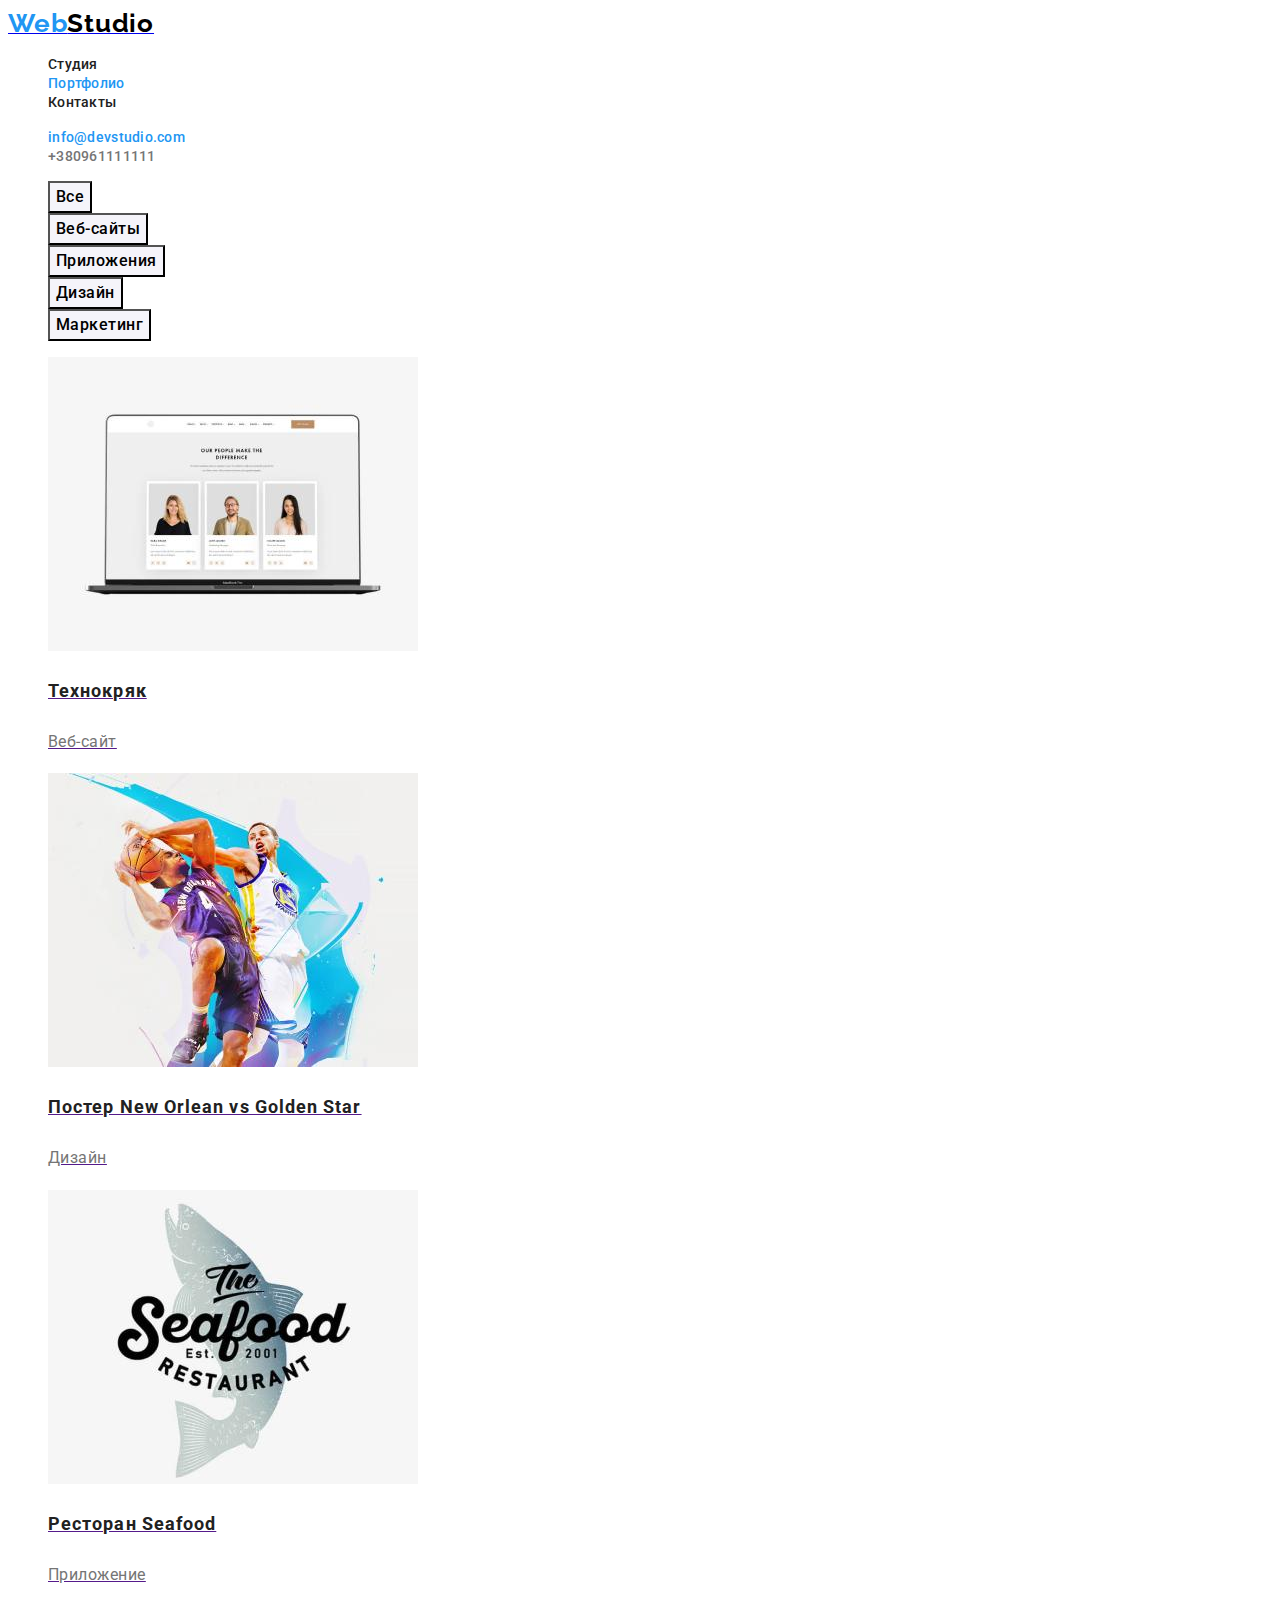
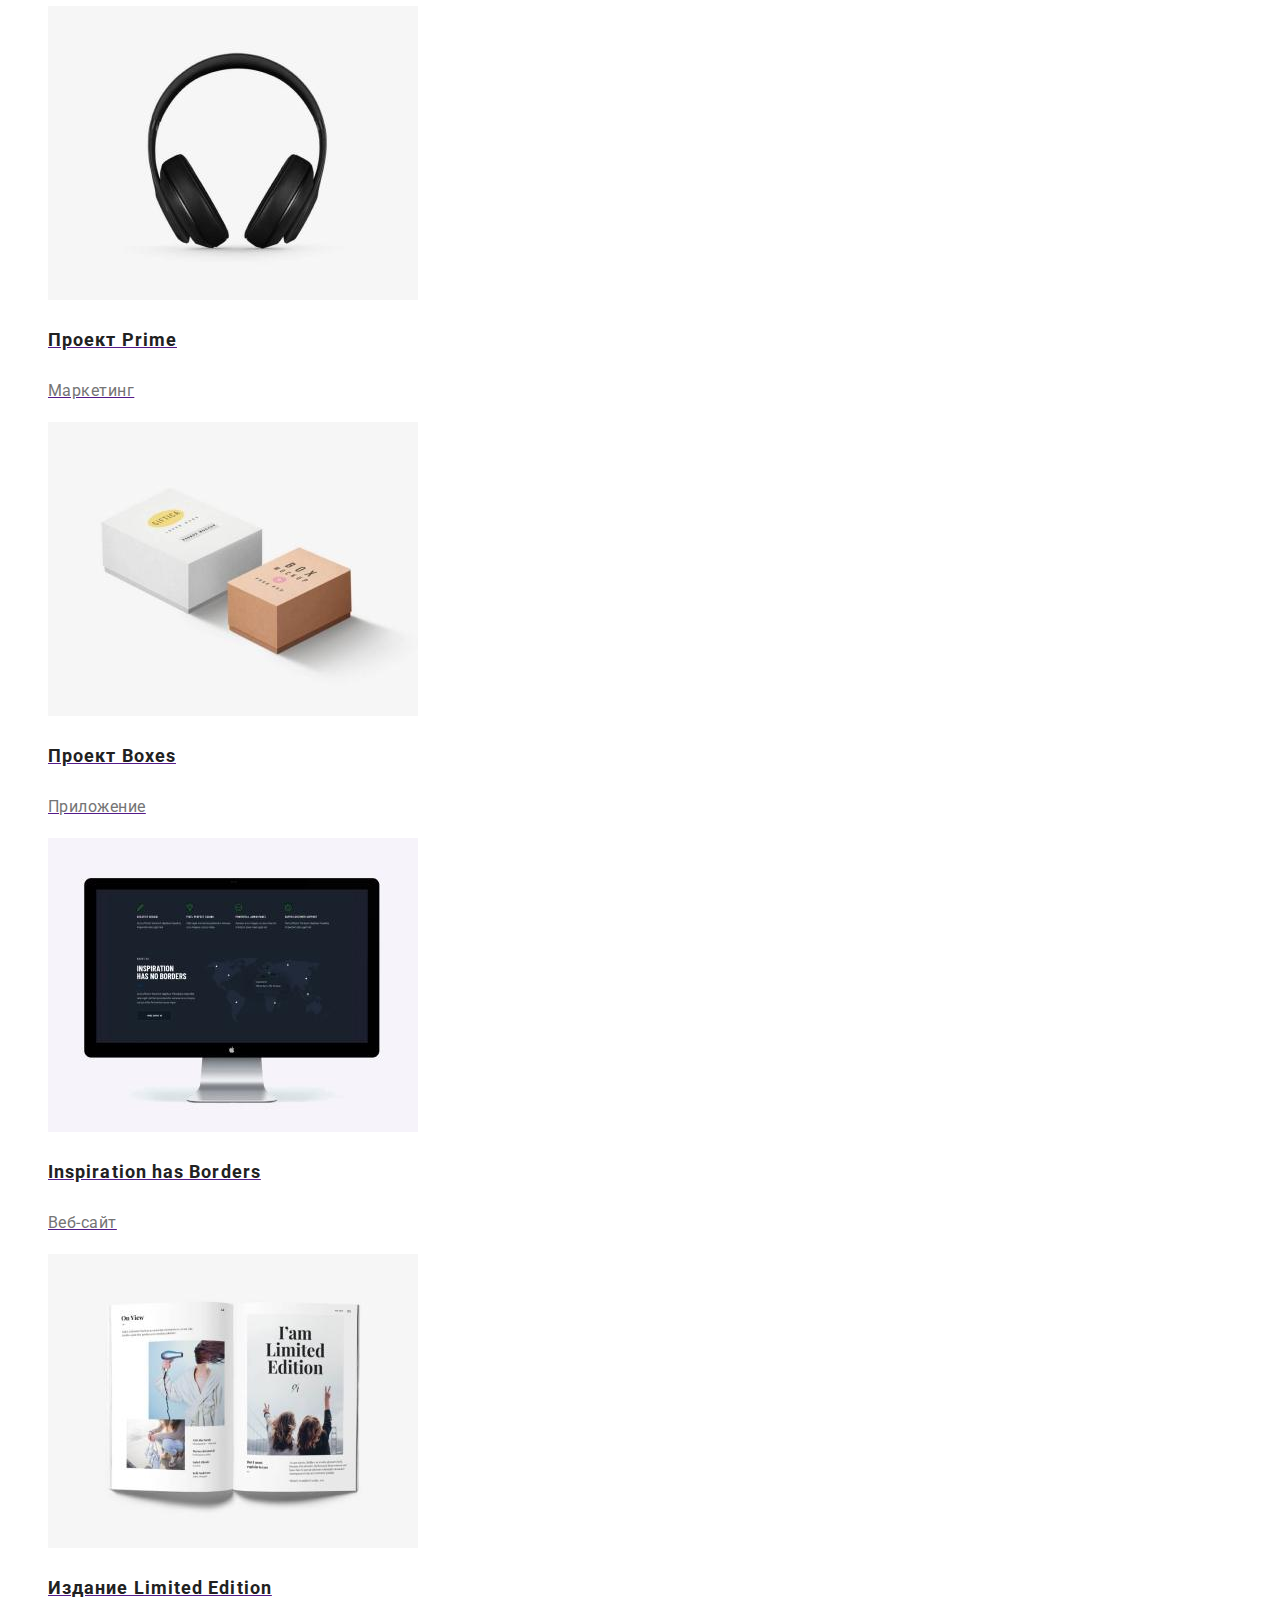
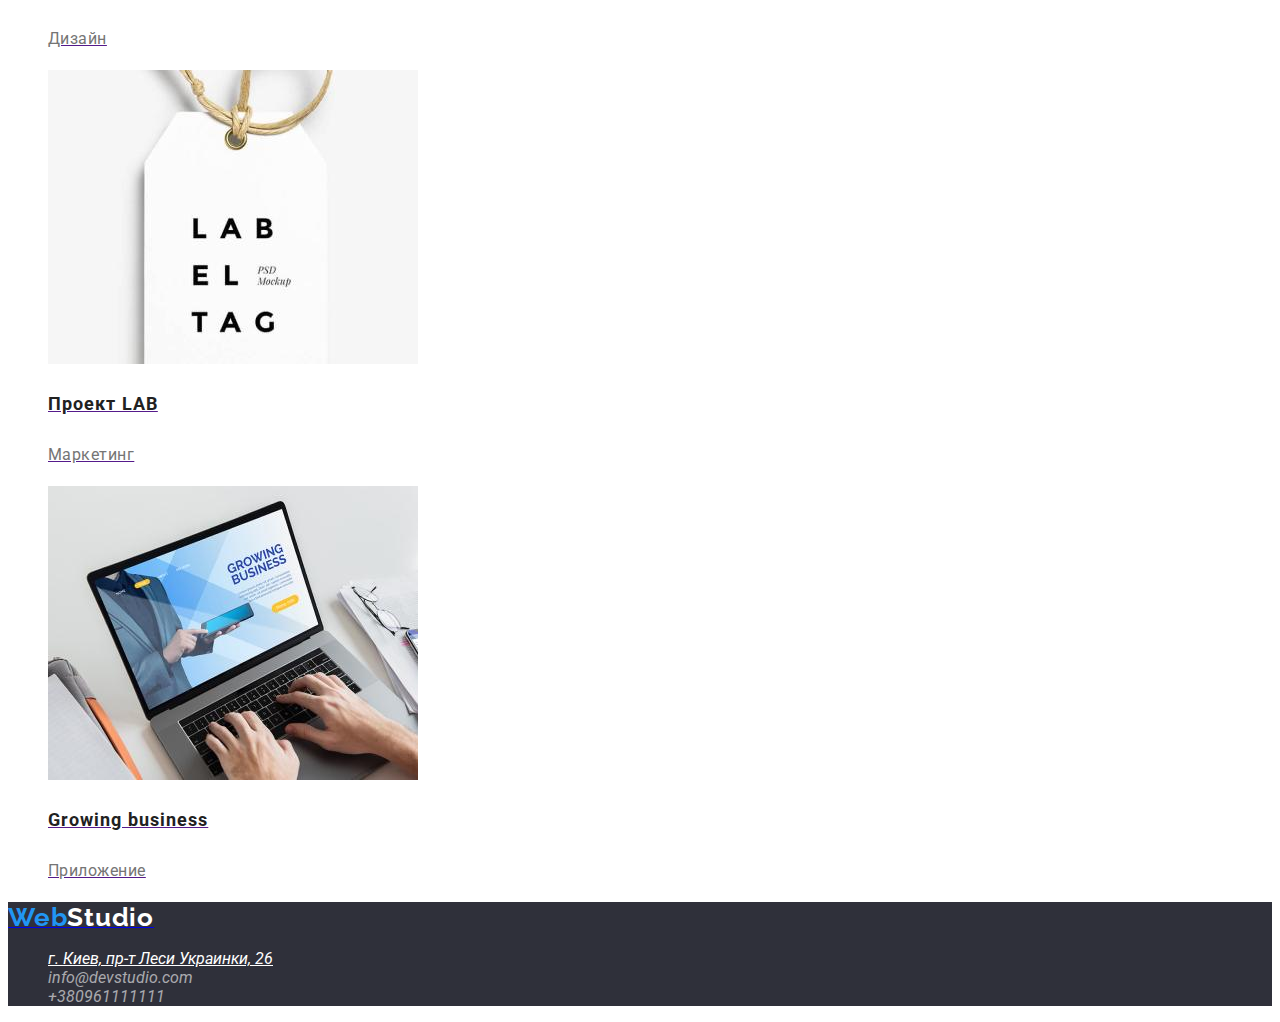
==== portfolio.html @ 18f8bd32 "портфолио" ====
<!DOCTYPE html>
<html lang="ru">
  <head>
    <meta charset="UTF-8" />
    <meta http-equiv="X-UA-Compatible" content="IE=edge" />
    <meta name="viewport" content="width=device-width, initial-scale=1.0" />
    <title>домашнего задания #2.</title>
    <link
      href="https://fonts.googleapis.com/css2?family=Raleway:wght@700&family=Roboto:wght@400;500;700;900&display=swap"
      rel="stylesheet"
    />
    <link rel="stylesheet" href="./css/styles.css" />
  </head>
  <body>
    <!--верхняя линия-->
    <header>
      <a href="./index.html"
        ><span class="logo-web-header">Web</span><span class="logo-studio-header">Studio</span></a
      >
      <nav>
        <ul class="menu-nav list">
          <li><a href="./index.html" class="link">Студия</a></li>
          <li>
            <a href="./portfolio.html" class="link current">Портфолио</a>
          </li>
          <li><a href="" class="link">Контакты</a></li>
        </ul>
      </nav>
      <ul class="address-nav-header list">
        <li><a href="mailto:info@devstudio.com" class="link mail">info@devstudio.com</a></li>
        <li><a href="tel:+380961111111" class="link">+380961111111</a></li>
      </ul>
    </header>
    <main>
      <!--фильтр-->
      <h2 hidden>набор фильтров</h2>

      <ul class="list">
        <li><button type="button" class="button">Все</button></li>
        <li><button type="button" class="button">Веб-сайты</button></li>
        <li><button type="button" class="button">Приложения</button></li>
        <li><button type="button" class="button">Дизайн</button></li>
        <li><button type="button" class="button">Маркетинг</button></li>
      </ul>

      <!--проэкты-->
      <section class="section">
        <ul class="list">
          <li>
            <a href=""
              ><img src="./images/img-web.jpg" alt="Технокряк" width="370" height="294" />
              <h3 class="project">Технокряк</h3>
              <p class="project-line">Веб-сайт</p></a
            >
          </li>
          <li>
            <a href=""
              ><img
                src="./images/img-poster.jpg"
                alt="Постер New Orlean vs Golden Star"
                width="370"
                height="294"
              />
              <h3 class="project">Постер New Orlean vs Golden Star</h3>
              <p class="project-line">Дизайн</p></a
            >
          </li>
          <li>
            <a href=""
              ><img
                src="./images/img-restoran.jpg"
                alt="Ресторан Seafood"
                width="370"
                height="294"
              />
              <h3 class="project">Ресторан Seafood</h3>
              <p class="project-line">Приложение</p></a
            >
          </li>

          <li>
            <a href=""
              ><img src="./images/img-prime.jpg" alt="Проект Prime" width="370" height="294" />
              <h3 class="project">Проект Prime</h3>
              <p class="project-line">Маркетинг</p></a
            >
          </li>
          <li>
            <a href=""
              ><img src="./images/img-boxes.jpg" alt="Проект Boxes" width="370" height="294" />
              <h3 class="project">Проект Boxes</h3>
              <p class="project-line">Приложение</p></a
            >
          </li>
          <li>
            <a href=""
              ><img
                src="./images/img-borders.jpg"
                alt="Inspiration has Borders"
                width="370"
                height="294"
              />
              <h3 class="project">Inspiration has Borders</h3>
              <p class="project-line">Веб-сайт</p></a
            >
          </li>

          <li>
            <a href=""
              ><img
                src="./images/img-limited.jpg"
                alt="Издание Limited Edition"
                width="370"
                height="294"
              />
              <h3 class="project">Издание Limited Edition</h3>
              <p class="project-line">Дизайн</p></a
            >
          </li>
          <li>
            <a href=""
              ><img src="./images/img-lab.jpg" alt="Проект LAB" width="370" height="294" />
              <h3 class="project">Проект LAB</h3>
              <p class="project-line">Маркетинг</p></a
            >
          </li>
          <li>
            <a href=""
              ><img
                src="./images/img-growing-business.jpg"
                alt="Growing business"
                width="370"
                height="294"
              />
              <h3 class="project">Growing business</h3>
              <p class="project-line">Приложение</p></a
            >
          </li>
        </ul>
      </section>
    </main>
    <!--подвал-->
    <footer class="footer">
      <a href="./index.html"
        ><span class="logo-web-footer">Web</span><span class="logo-studio-footer">Studio</span></a
      >
      <address>
        <ul class="address-footer list">
          <li>
            <a
              href="https://www.google.com/maps/place/%D0%B1%D1%83%D0%BB.+%D0%9B%D0%B5%D1%81%D0%B8+%D0%A3%D0%BA%D1%80%D0%B0%D0%B8%D0%BD%D0%BA%D0%B8,+26,+%D0%9A%D0%B8%D0%B5%D0%B2,+02000/@50.4265807,30.5361971,17z/data=!3m1!4b1!4m5!3m4!1s0x40d4cf0e033ecbe9:0x57a4dffefec77da0!8m2!3d50.4265807!4d30.5383858"
              class="address"
              >г. Киев, пр-т Леси Украинки, 26</a
            >
          </li>
          <li><a href="mailto:info@devstudio.com" class="link">info@devstudio.com</a></li>
          <li><a href="tel:+380961111111" class="link">+380961111111</a></li>
        </ul>
      </address>
    </footer>
  </body>
</html>
---- css/styles.css ----
:root {
  --primary-text-color: #757575;
  --title-text-color: #212121;
  --accent-color: #2196f3;
  --button-text-color: #000000;
  --primari-bg-color: #ffffff;
}
body {
  background-color: #ffffff;
  color: var(--title-text-color);
  font-family: roboto, sans-serif;
}
.list {
  list-style: none;
  text-decoration: none;
}
.link {
  text-decoration: none;
}
.logo-web-header {
  color: var(--accent-color);
  font-family: Raleway, sans-serif;
  font-weight: 700;
  font-size: 26px;
  line-height: 1.19x;
  letter-spacing: 0.03em;
}
.logo-studio-header {
  color: #000000;
  font-family: Raleway, sans-serif;
  font-weight: 700;
  font-size: 26px;
  line-height: 1.19x;
  letter-spacing: 0.03em;
  text-decoration: none;
}
.logo-web-footer {
  color: var(--accent-color);
  font-family: Raleway, sans-serif;
  font-weight: 700;
  font-size: 26px;
  line-height: 1.19x;
  letter-spacing: 0.03em;
  text-decoration: none;
}
.logo-studio-footer {
  color: #ffffff;
  font-family: Raleway, sans-serif;
  font-weight: 700;
  font-size: 26px;
  line-height: 1.19;
  letter-spacing: 0.03em;
  text-decoration: none;
}
.menu-nav .link {
  color: var(--title-text-color);
  font-weight: 500;
  font-size: 14px;
  line-height: 1.14;
  letter-spacing: 0.02em;
  text-decoration: none;
}
.menu-nav .link:hover,
.menu-nav .link:focus {
  color: var(--accent-color);
}
.menu-nav .link.current {
  color: var(--accent-color);
}
.address-nav-header .link {
  color: var(--primary-text-color);
  font-weight: 500;
  font-size: 14px;
  line-height: 1.14;
  letter-spacing: 0.02em;
  text-decoration: none;
}
.address-nav-header .link:hover,
.address-nav-header .link:focus {
  color: var(--accent-color);
}
.address-nav-header .link.mail {
  color: var(--accent-color);
}

.address-footer .address {
  color: #ffffff;
}
.address-footer .link {
  color: rgba(255, 255, 255, 0.6);
}
.title {
  color: var(--title-text-color);
  font-family: Roboto;
  font-weight: 700;
  font-size: 14px;
  line-height: 1.14;
  letter-spacing: 0.03em;
}
.list .line {
  color: var(--primary-text-color);
  font-family: Roboto;
  font-weight: 400;
  font-size: 14px;
  line-height: 1.71;
  letter-spacing: 0.03em;
}
.heading {
  font-family: Roboto;
  font-weight: 700;
  font-size: 36px;
  line-height: 1.17;
  /* text-align: center; */
  letter-spacing: 0.03em;
}
.section-comand .surname {
  color: var(--title-text-color);
  font-family: Roboto;
  font-weight: 500;
  font-size: 16px;
  line-height: 1.19;
  text-align: center;
  letter-spacing: 0.03em;
}
.section-comand .speciality {
  color: var(--primary-text-color);
  font-family: Roboto;
  font-weight: 400;
  font-size: 16px;
  line-height: 1.19;
  text-align: center;
  letter-spacing: 0.03em;
}
.section-comand {
  background-color: #f5f4fa;
}
.project {
  color: var(--title-text-color);
  font-family: Roboto;
  font-weight: 700;
  font-size: 18px;
  line-height: 2;
  letter-spacing: 0.06em;
}
.project-line {
  color: var(--primary-text-color);
  font-family: Roboto;
  font-weight: 400;
  font-size: 16px;
  line-height: 1.88;
  letter-spacing: 0.03em;
}
/* button */
.hero .button {
  color: var(--primari-bg-color);
  background-color: var(--accent-color);
  font-family: Roboto;
  font-weight: bold;
  font-size: 16px;
  line-height: 1.88;
  display: flex;
  align-items: center;
  text-align: center;
  letter-spacing: 0.06em;
}
.button {
  background-color: #f5f4fa;
  font-family: Roboto;
  font-weight: 500;
  font-size: 16px;
  line-height: 1.63;
  text-align: center;
  letter-spacing: 0.03em;
}
.button:hover,
.button:focus {
  color: var(--primari-bg-color);
  background-color: var(--accent-color);
}
.hero {
  background-color: #2f303a;
}
.hero-title {
  color: var(--primari-bg-color);
  font-family: Roboto;
  font-weight: 900;
  font-size: 44px;
  line-height: 1.36;
  text-align: center;
  letter-spacing: 0.06em;
}
.footer {
  background-color: #2f303a;
}

/* основной цвет background: #212121; */
/* вторичный #757575; */
/* акцент #2196F3 */
/* белый color #FFFFFF */
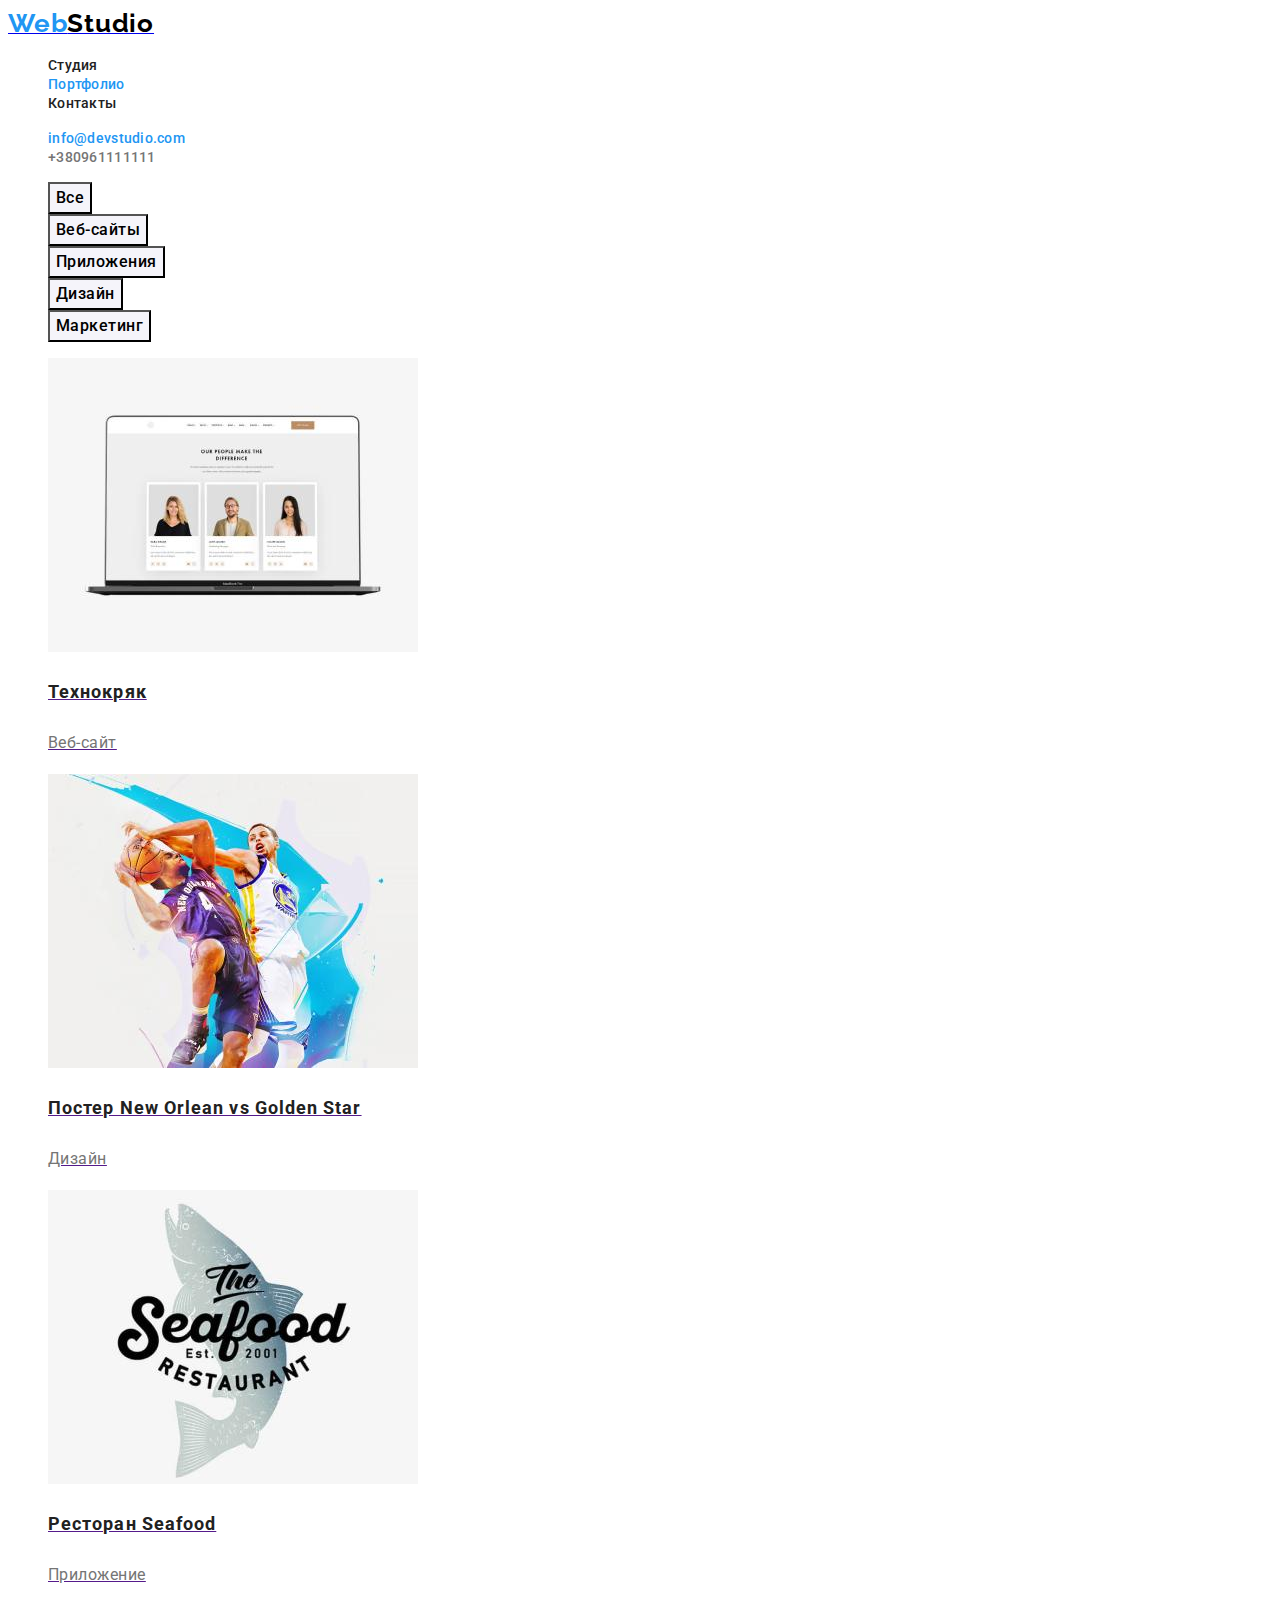
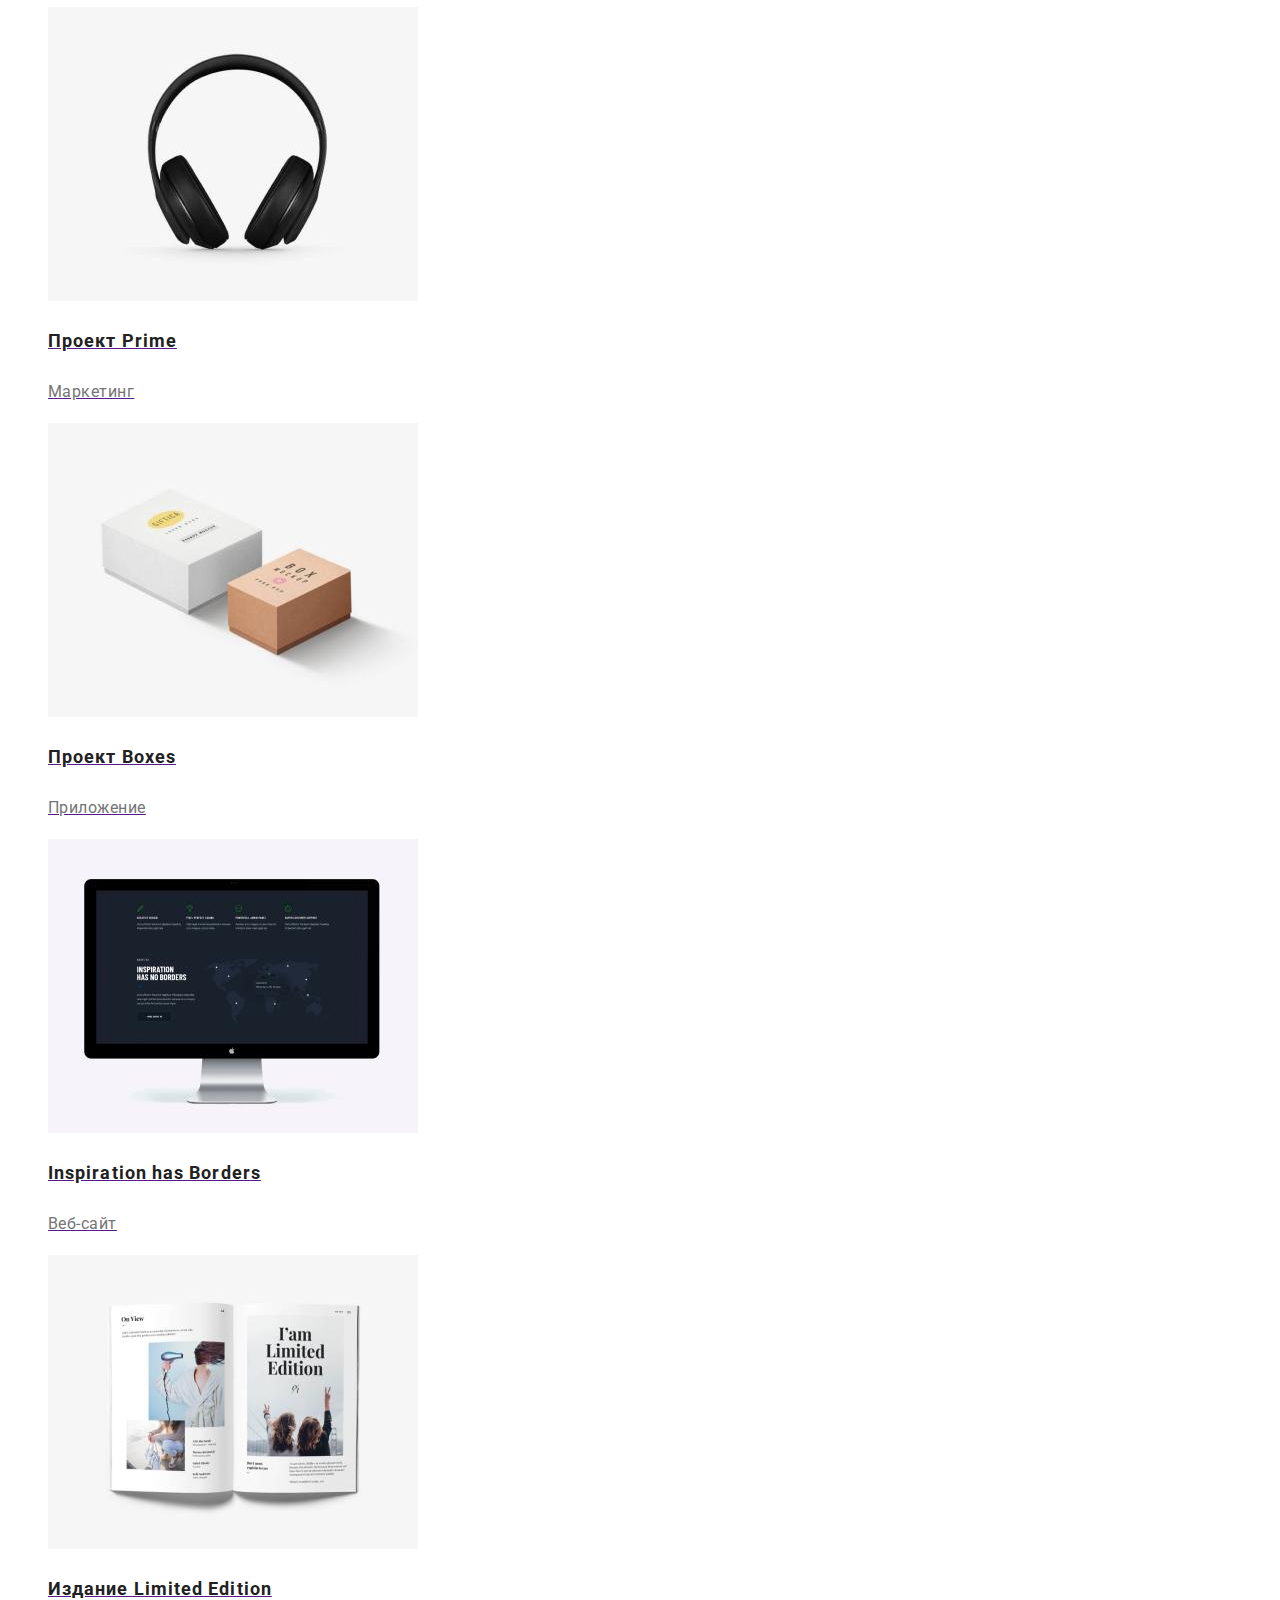
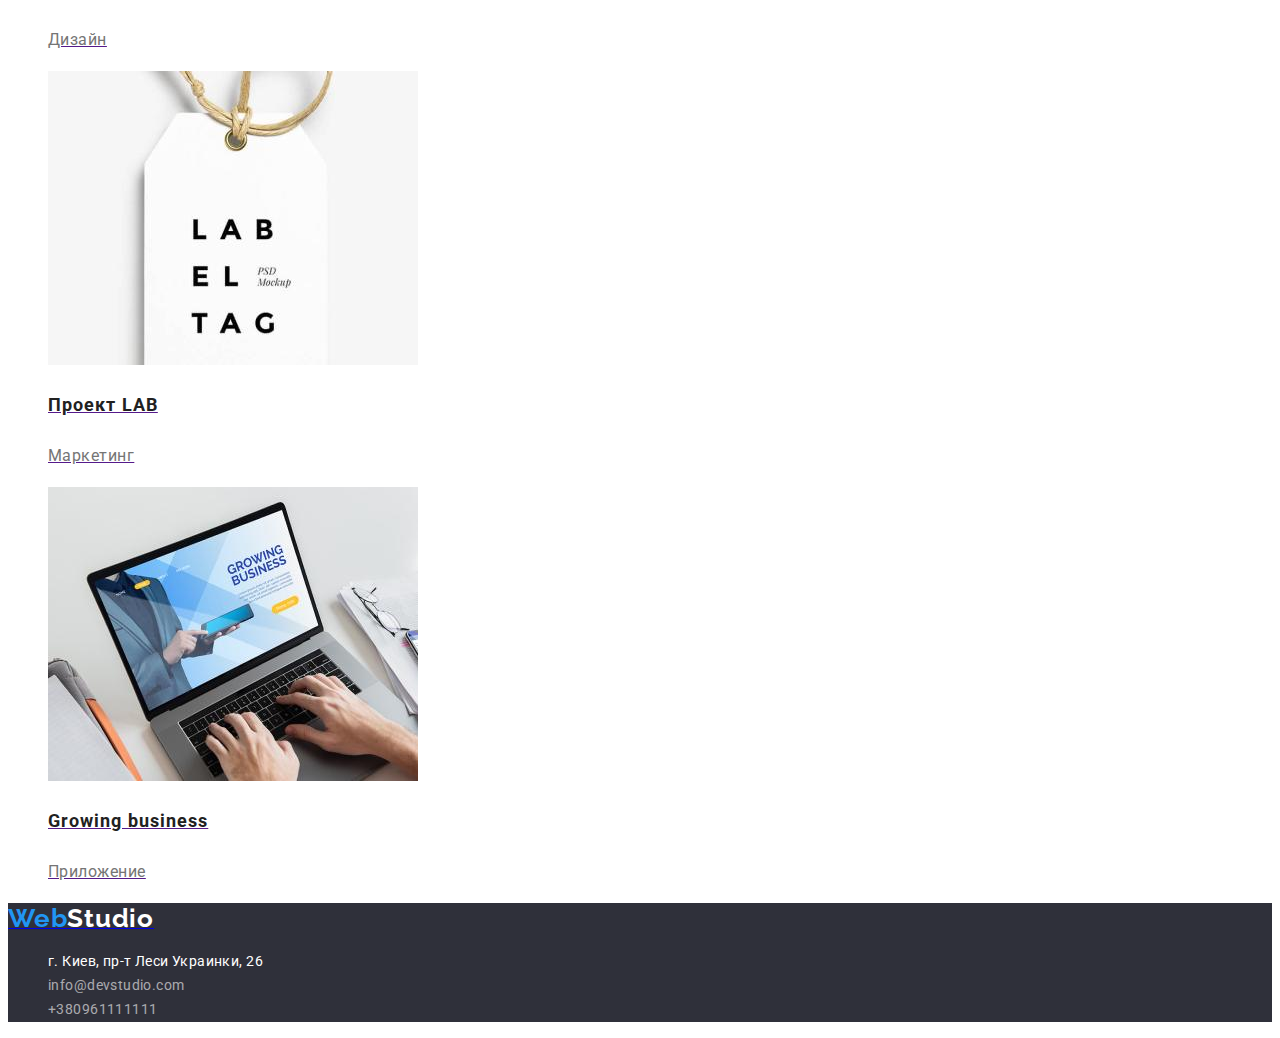
==== commit 14c66194: "закончил" ====
--- a/portfolio.html
+++ b/portfolio.html
@@ -148,8 +148,8 @@
         <ul class="address-footer list">
           <li>
             <a
-              href="https://www.google.com/maps/place/%D0%B1%D1%83%D0%BB.+%D0%9B%D0%B5%D1%81%D0%B8+%D0%A3%D0%BA%D1%80%D0%B0%D0%B8%D0%BD%D0%BA%D0%B8,+26,+%D0%9A%D0%B8%D0%B5%D0%B2,+02000/@50.4265807,30.5361971,17z/data=!3m1!4b1!4m5!3m4!1s0x40d4cf0e033ecbe9:0x57a4dffefec77da0!8m2!3d50.4265807!4d30.5383858"
-              class="address"
+              href="https://www.google.com/maps/place/%D0%B1%D1%83%D0%BB.+%D0%9B%D0%B5%D1%81%D0%B8+%D0%A3%D0%BA%D1%80%D0%B0%D0%B8%D0%BD%D0%BA%D0%B8,+26,+%D0%9A%D0%B8%D0%B5%D0%B2,+02000/@50.4265807,30.5361971,17z/data=!4m13!1m7!3m6!1s0x40d4cf0e033ecbe9:0x57a4dffefec77da0!2z0LHRg9C7LiDQm9C10YHQuCDQo9C60YDQsNC40L3QutC4LCAyNiwg0JrQuNC10LIsIDAyMDAw!3b1!8m2!3d50.4265807!4d30.5383858!3m4!1s0x40d4cf0e033ecbe9:0x57a4dffefec77da0!8m2!3d50.4265807!4d30.5383858"
+              class="address-line"
               >г. Киев, пр-т Леси Украинки, 26</a
             >
           </li>
--- a/css/styles.css
+++ b/css/styles.css
@@ -22,7 +22,7 @@
   font-family: Raleway, sans-serif;
   font-weight: 700;
   font-size: 26px;
-  line-height: 1.19x;
+  line-height: 1.19;
   letter-spacing: 0.03em;
 }
 .logo-studio-header {
@@ -30,7 +30,7 @@
   font-family: Raleway, sans-serif;
   font-weight: 700;
   font-size: 26px;
-  line-height: 1.19x;
+  line-height: 1.19;
   letter-spacing: 0.03em;
   text-decoration: none;
 }
@@ -39,7 +39,7 @@
   font-family: Raleway, sans-serif;
   font-weight: 700;
   font-size: 26px;
-  line-height: 1.19x;
+  line-height: 1.19;
   letter-spacing: 0.03em;
   text-decoration: none;
 }
@@ -83,11 +83,24 @@
   color: var(--accent-color);
 }
 
-.address-footer .address {
+.address-footer .address-line {
   color: #ffffff;
+  font-family: Roboto;
+  font-style: normal;
+  font-weight: 400;
+  font-size: 14px;
+  line-height: 1.71;
+  letter-spacing: 0.03em;
+  text-decoration: none;
 }
 .address-footer .link {
   color: rgba(255, 255, 255, 0.6);
+  font-family: Roboto;
+  font-style: normal;
+  font-weight: normal;
+  font-size: 14px;
+  line-height: 1.71;
+  letter-spacing: 0.03em;
 }
 .title {
   color: var(--title-text-color);
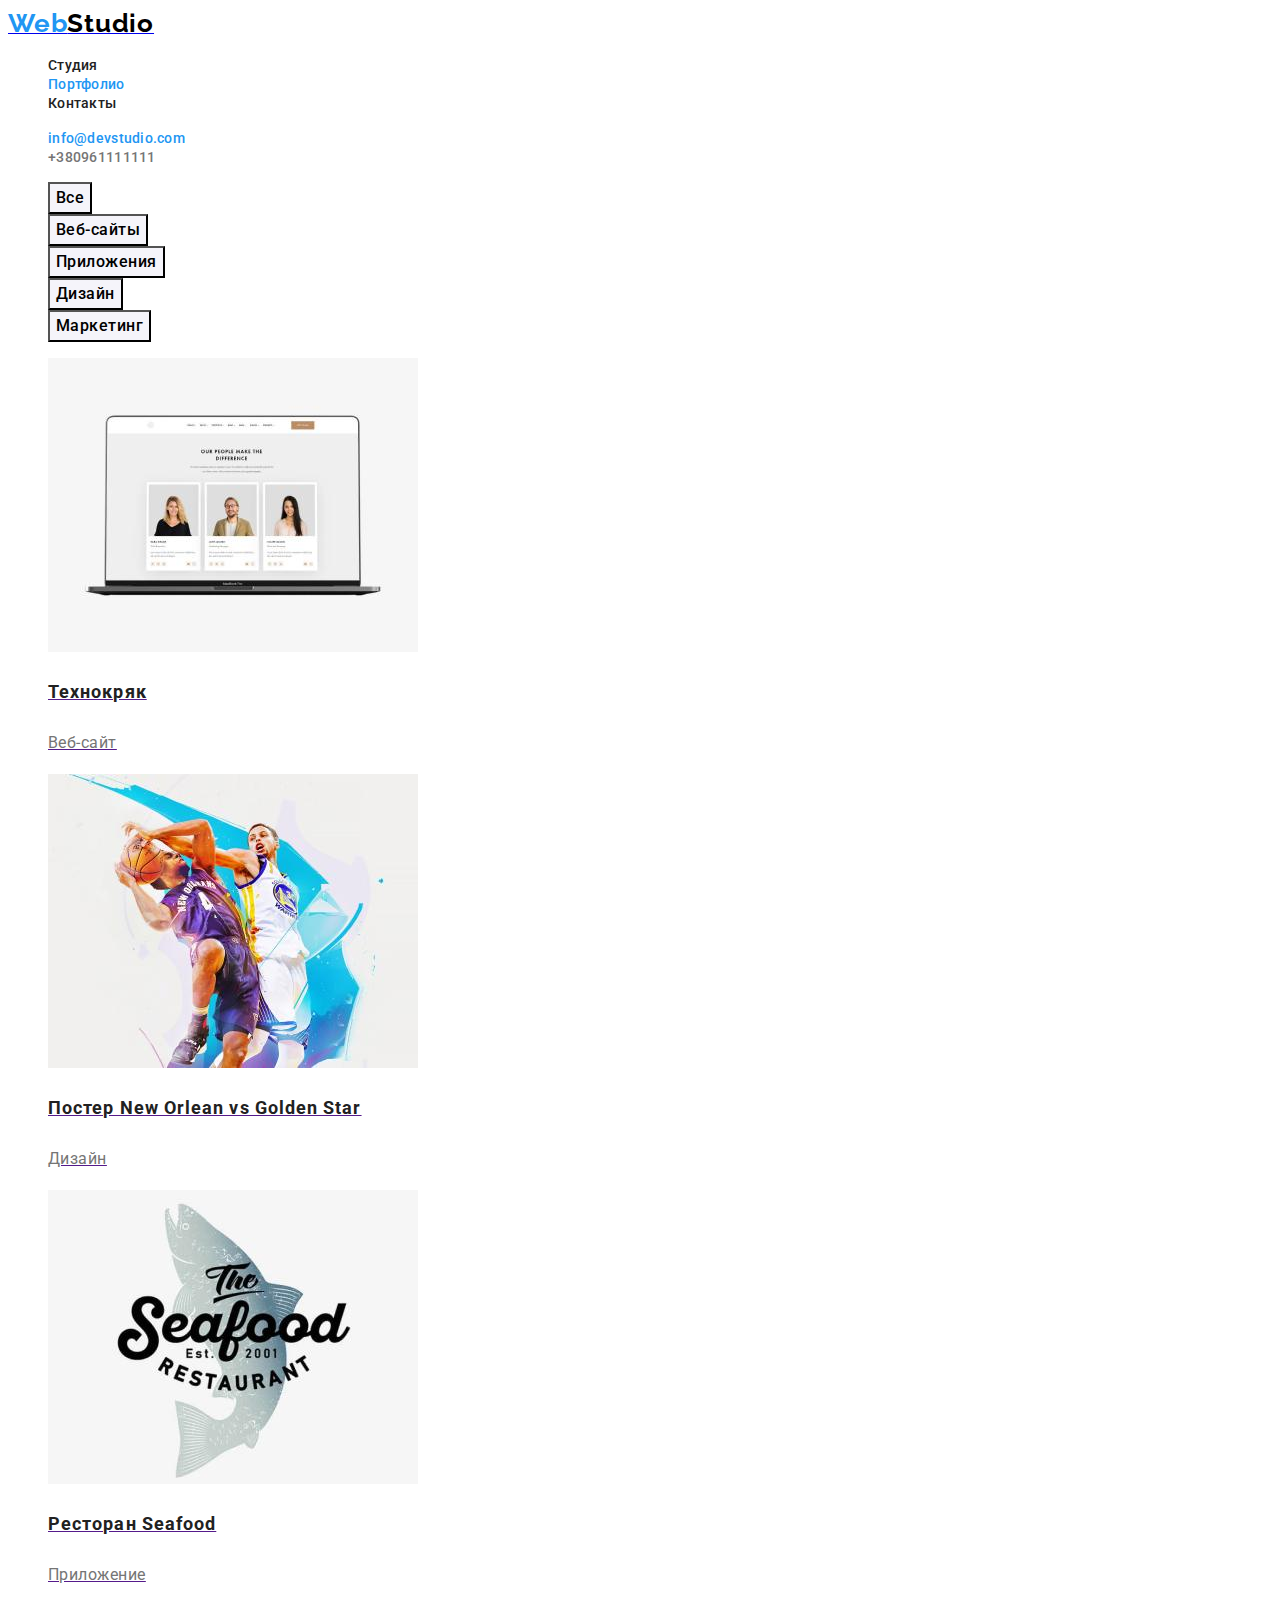
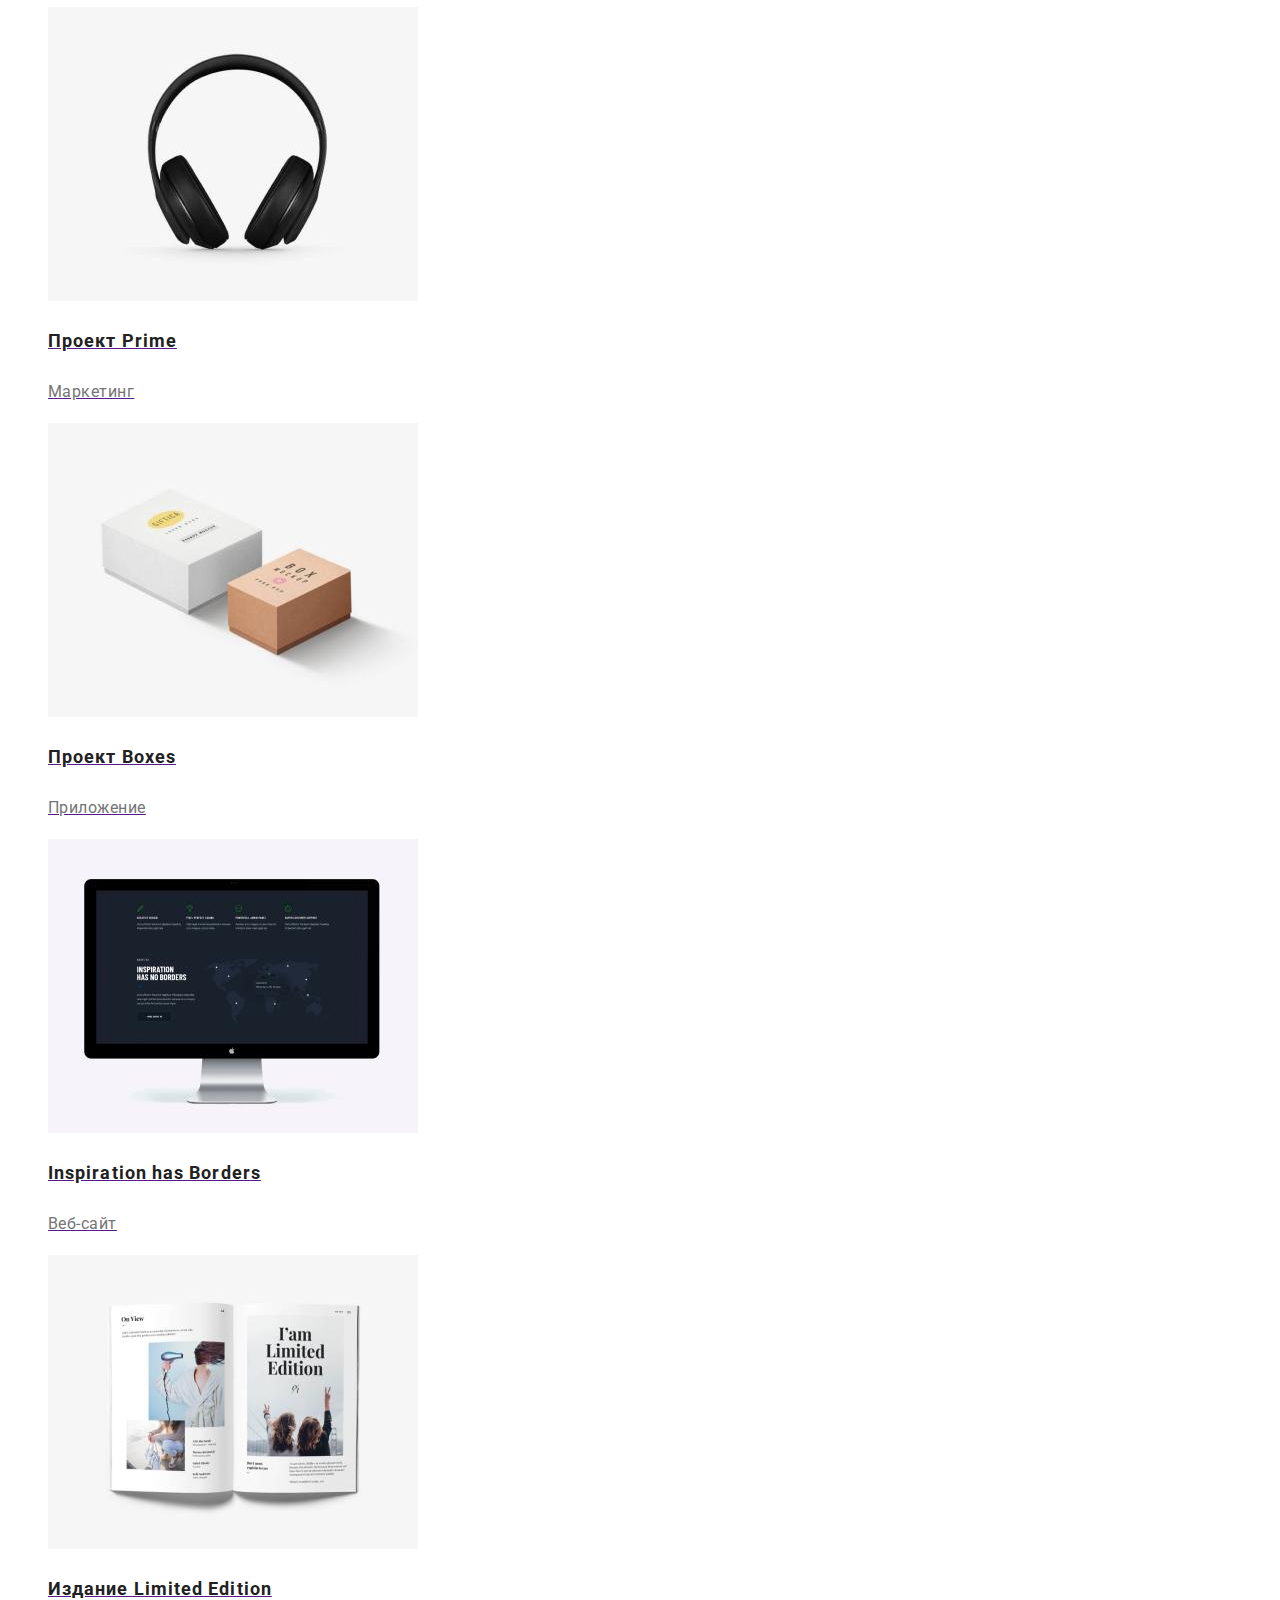
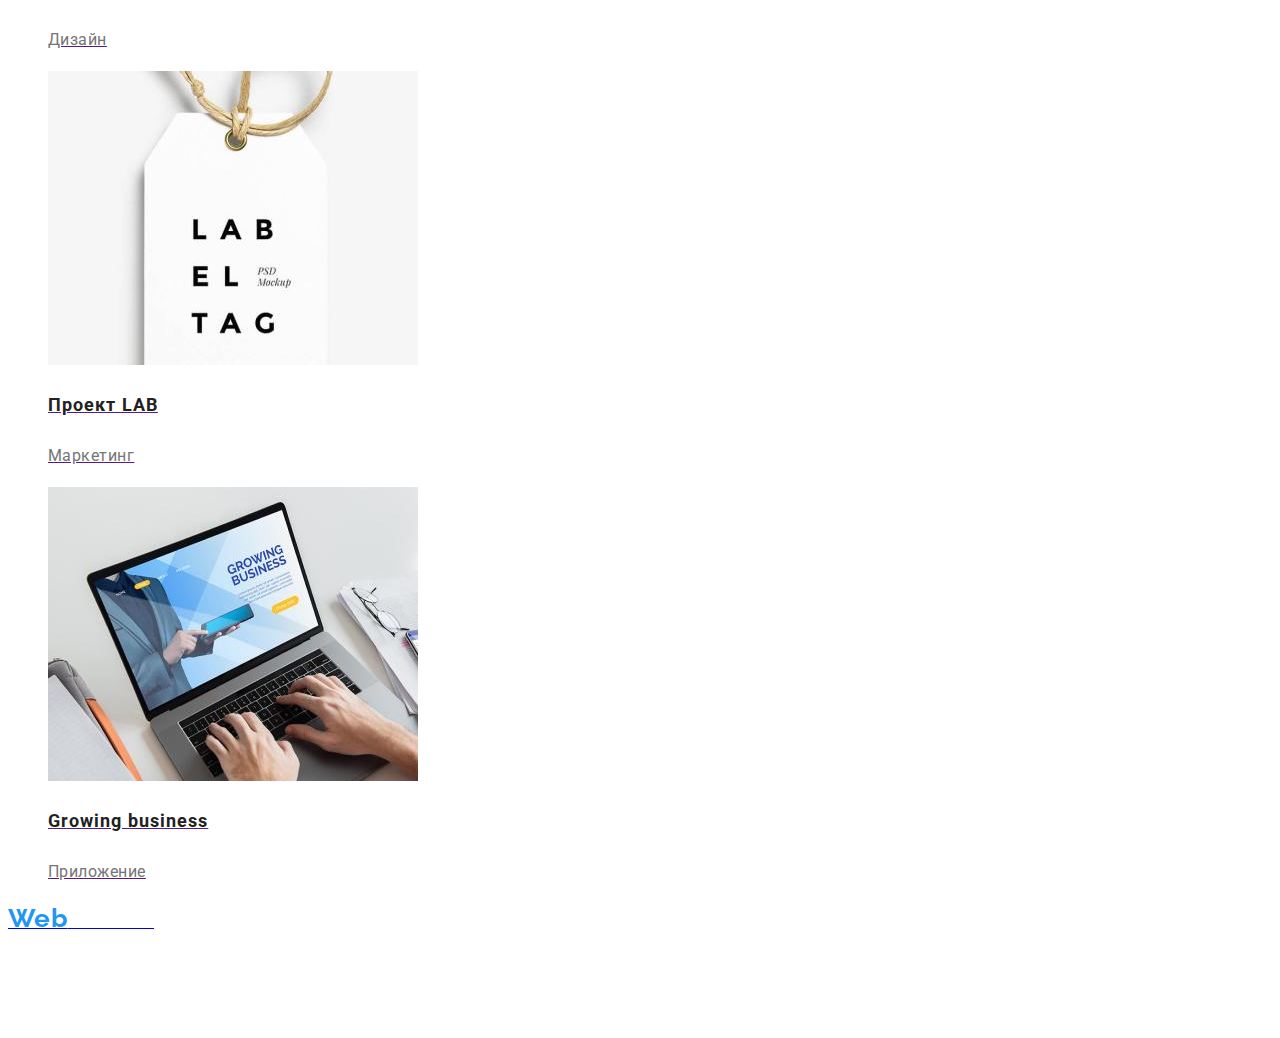
==== commit 12d7f15d: "1" ====
--- a/portfolio.html
+++ b/portfolio.html
@@ -35,12 +35,12 @@
       <!--фильтр-->
       <h2 hidden>набор фильтров</h2>
 
-      <ul class="list">
-        <li><button type="button" class="button">Все</button></li>
-        <li><button type="button" class="button">Веб-сайты</button></li>
-        <li><button type="button" class="button">Приложения</button></li>
-        <li><button type="button" class="button">Дизайн</button></li>
-        <li><button type="button" class="button">Маркетинг</button></li>
+      <ul class="list cursor">
+        <li><button type="button" class="button pointer">Все</button></li>
+        <li><button type="button" class="button pointer">Веб-сайты</button></li>
+        <li><button type="button" class="button pointer">Приложения</button></li>
+        <li><button type="button" class="button pointer">Дизайн</button></li>
+        <li><button type="button" class="button pointer">Маркетинг</button></li>
       </ul>
 
       <!--проэкты-->
--- a/css/styles.css
+++ b/css/styles.css
@@ -123,8 +123,7 @@
   font-weight: 700;
   font-size: 36px;
   line-height: 1.17;
-  /* text-align: center; */
-  letter-spacing: 0.03em;
+    letter-spacing: 0.03em;
 }
 .section-comand .surname {
   color: var(--title-text-color);
@@ -149,11 +148,14 @@
 }
 .project {
   color: var(--title-text-color);
+  
   font-family: Roboto;
   font-weight: 700;
   font-size: 18px;
   line-height: 2;
   letter-spacing: 0.06em;
+  text-decoration: none;
+  
 }
 .project-line {
   color: var(--primary-text-color);
@@ -162,6 +164,7 @@
   font-size: 16px;
   line-height: 1.88;
   letter-spacing: 0.03em;
+  text-decoration: none;
 }
 /* button */
 .hero .button {
@@ -176,6 +179,7 @@
   text-align: center;
   letter-spacing: 0.06em;
 }
+
 .button {
   background-color: #f5f4fa;
   font-family: Roboto;
@@ -184,12 +188,15 @@
   line-height: 1.63;
   text-align: center;
   letter-spacing: 0.03em;
+  outline: none;
 }
 .button:hover,
 .button:focus {
   color: var(--primari-bg-color);
   background-color: var(--accent-color);
 }
+.pointer {
+  cursor: pointer;
 .hero {
   background-color: #2f303a;
 }
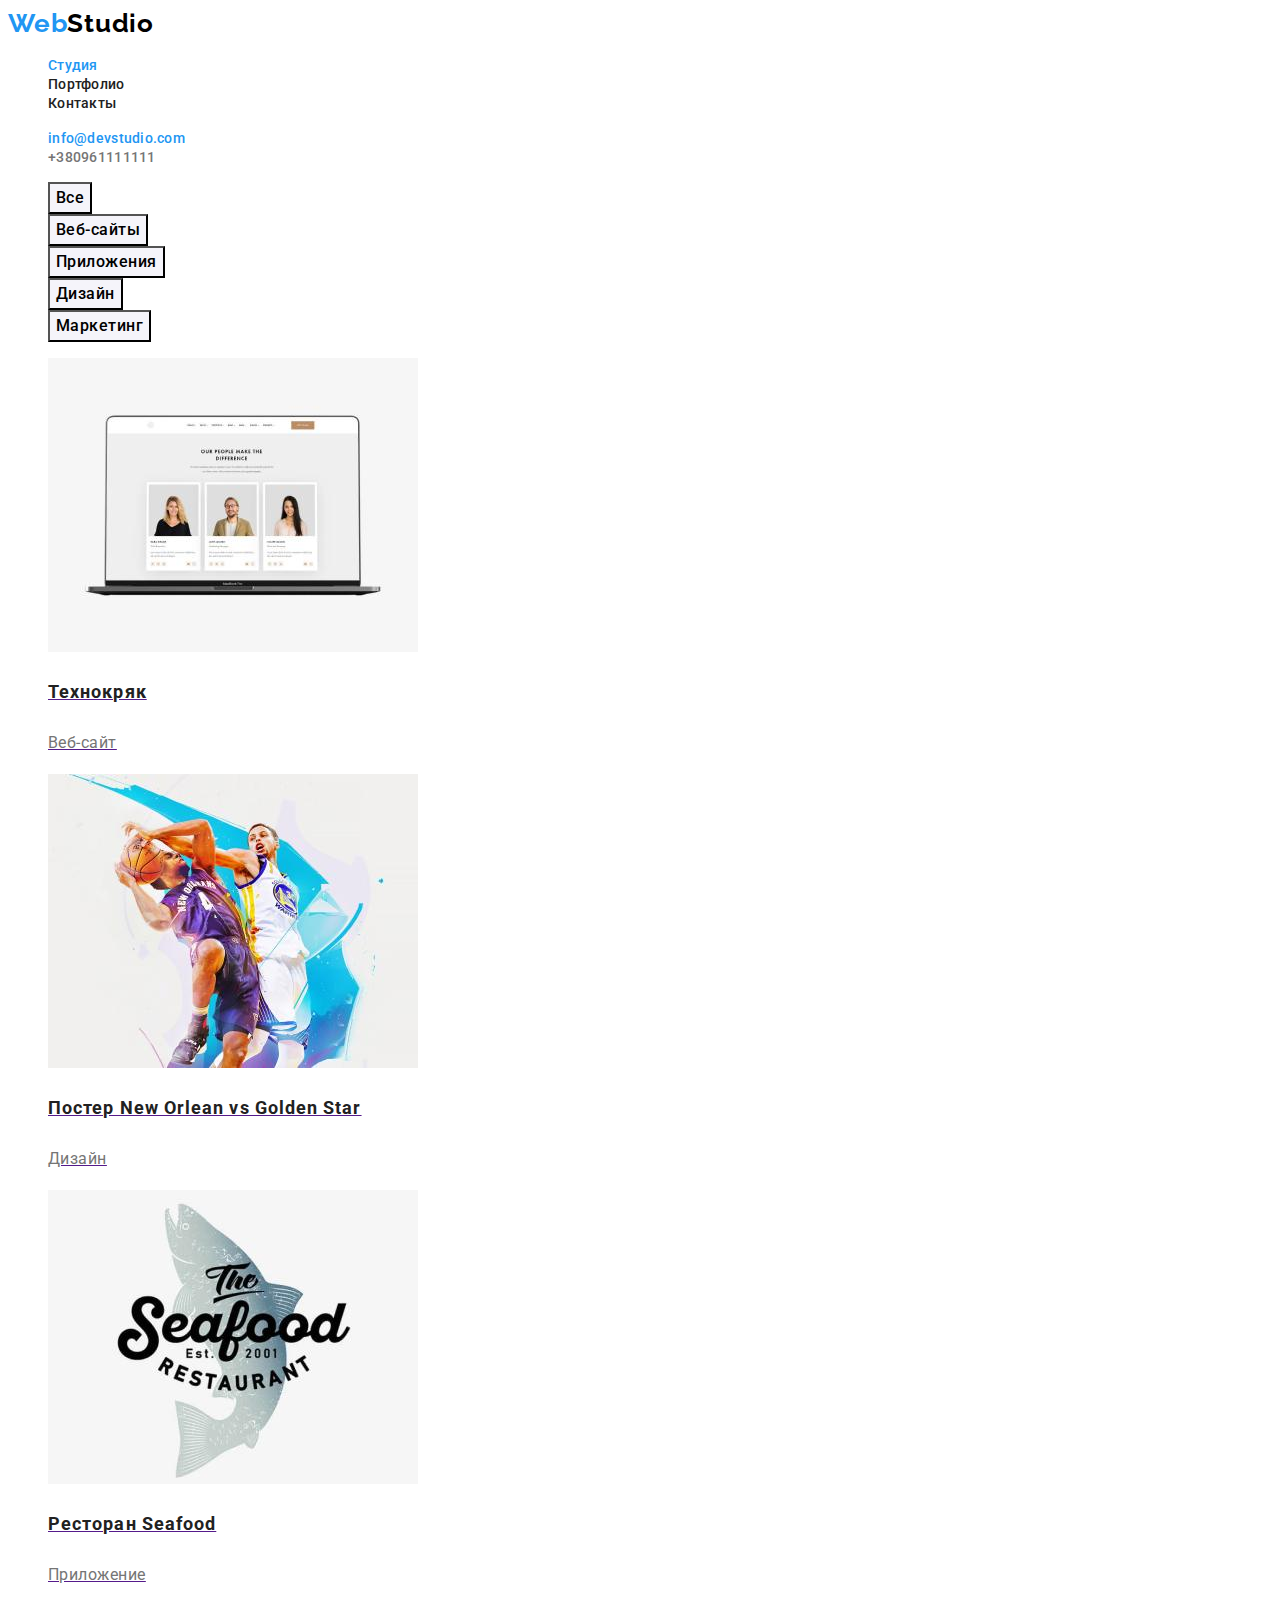
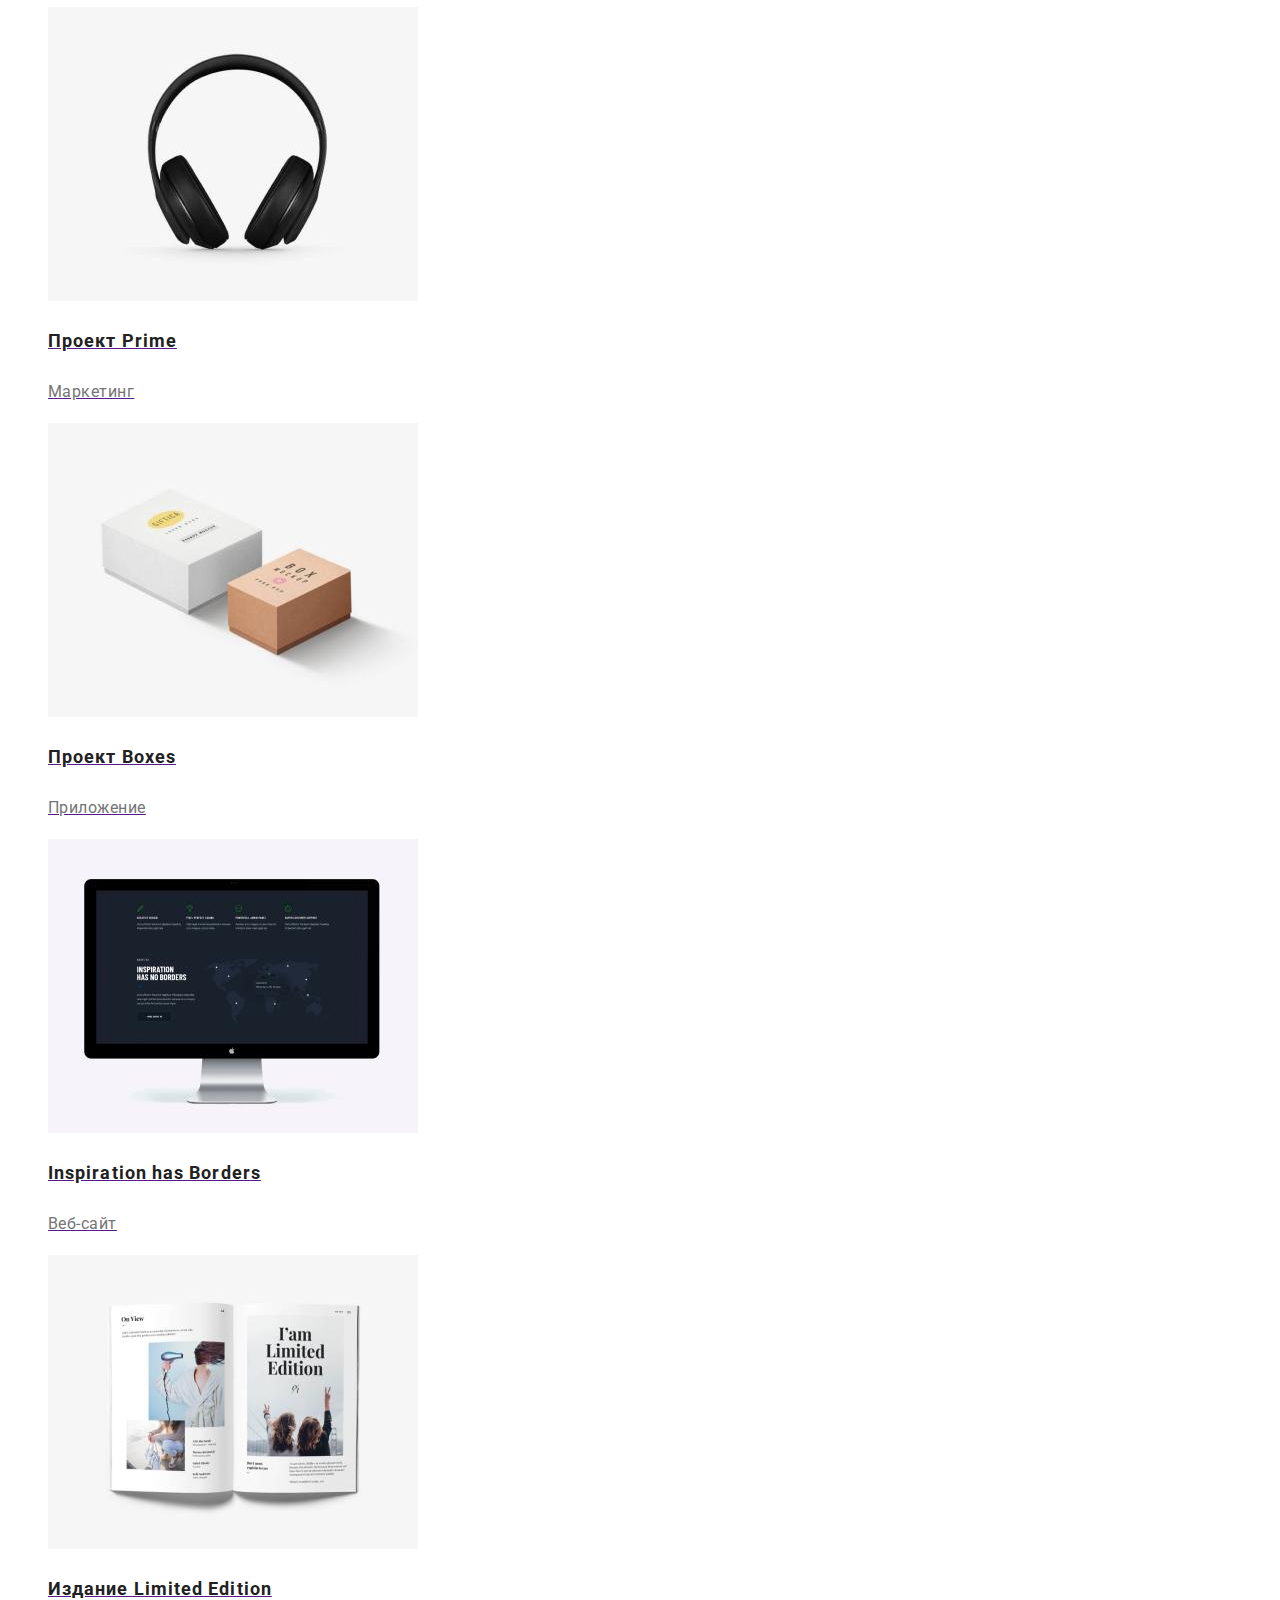
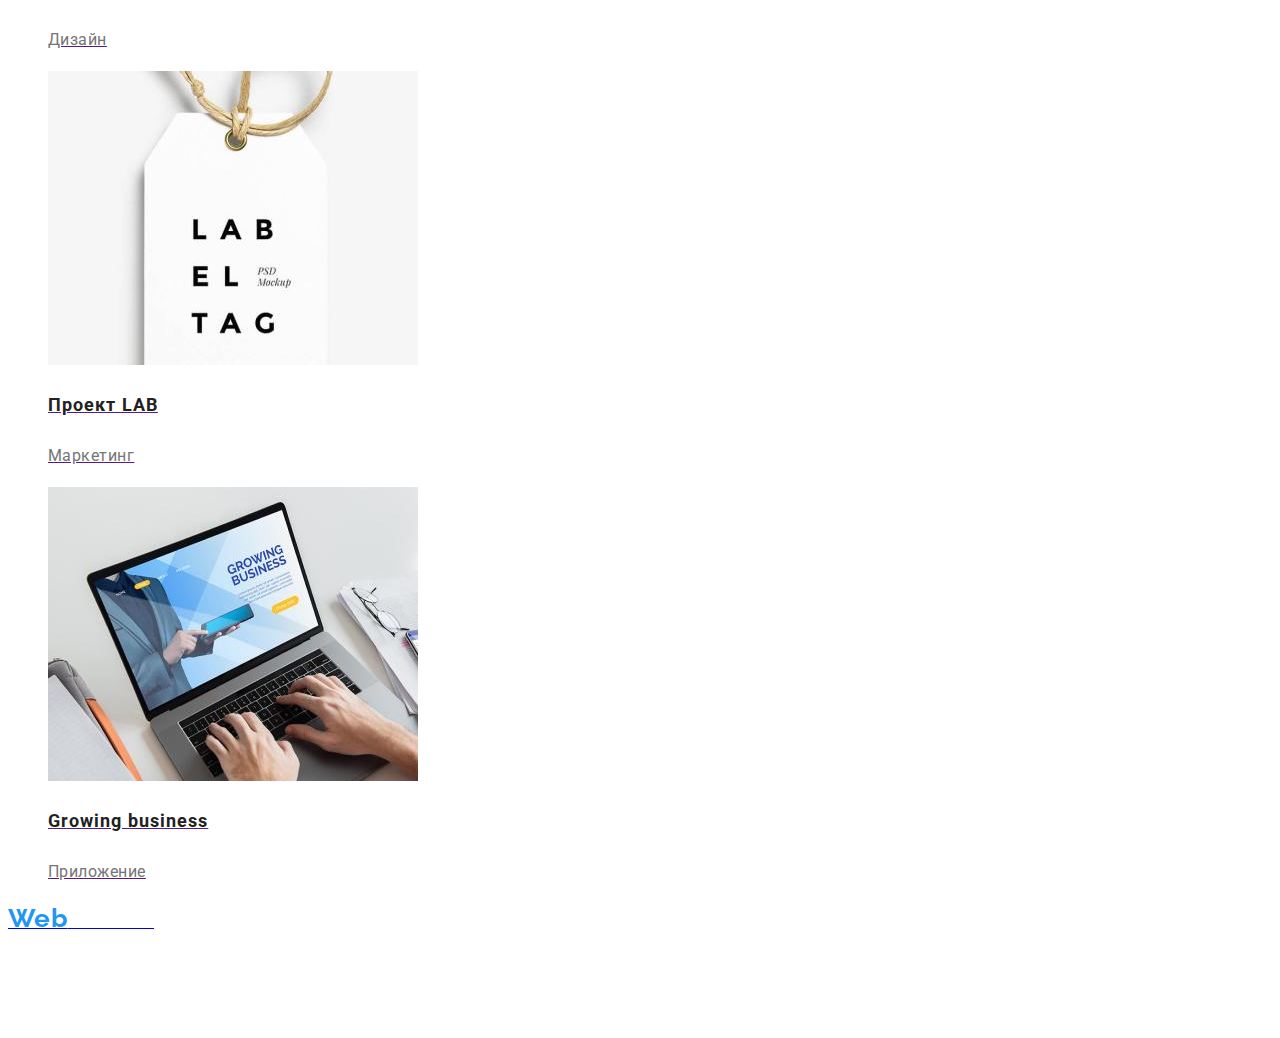
==== commit c5c66252: "1" ====
--- a/portfolio.html
+++ b/portfolio.html
@@ -13,15 +13,14 @@
   </head>
   <body>
     <!--верхняя линия-->
-    <header>
-      <a href="./index.html"
-        ><span class="logo-web-header">Web</span><span class="logo-studio-header">Studio</span></a
-      >
+    <header class="header">
+      <a href="./index.html" class="link"><span class="logo-web-header">Web</span><span
+          class="logo-studio-header">Studio</span></a>
       <nav>
         <ul class="menu-nav list">
-          <li><a href="./index.html" class="link">Студия</a></li>
+          <li><a href="./index.html" class="link current">Студия</a></li>
           <li>
-            <a href="./portfolio.html" class="link current">Портфолио</a>
+            <a href="./portfolio.html" class="link">Портфолио</a>
           </li>
           <li><a href="" class="link">Контакты</a></li>
         </ul>
--- a/css/styles.css
+++ b/css/styles.css
@@ -148,7 +148,6 @@
 }
 .project {
   color: var(--title-text-color);
-  
   font-family: Roboto;
   font-weight: 700;
   font-size: 18px;
@@ -188,7 +187,7 @@
   line-height: 1.63;
   text-align: center;
   letter-spacing: 0.03em;
-  outline: none;
+  
 }
 .button:hover,
 .button:focus {
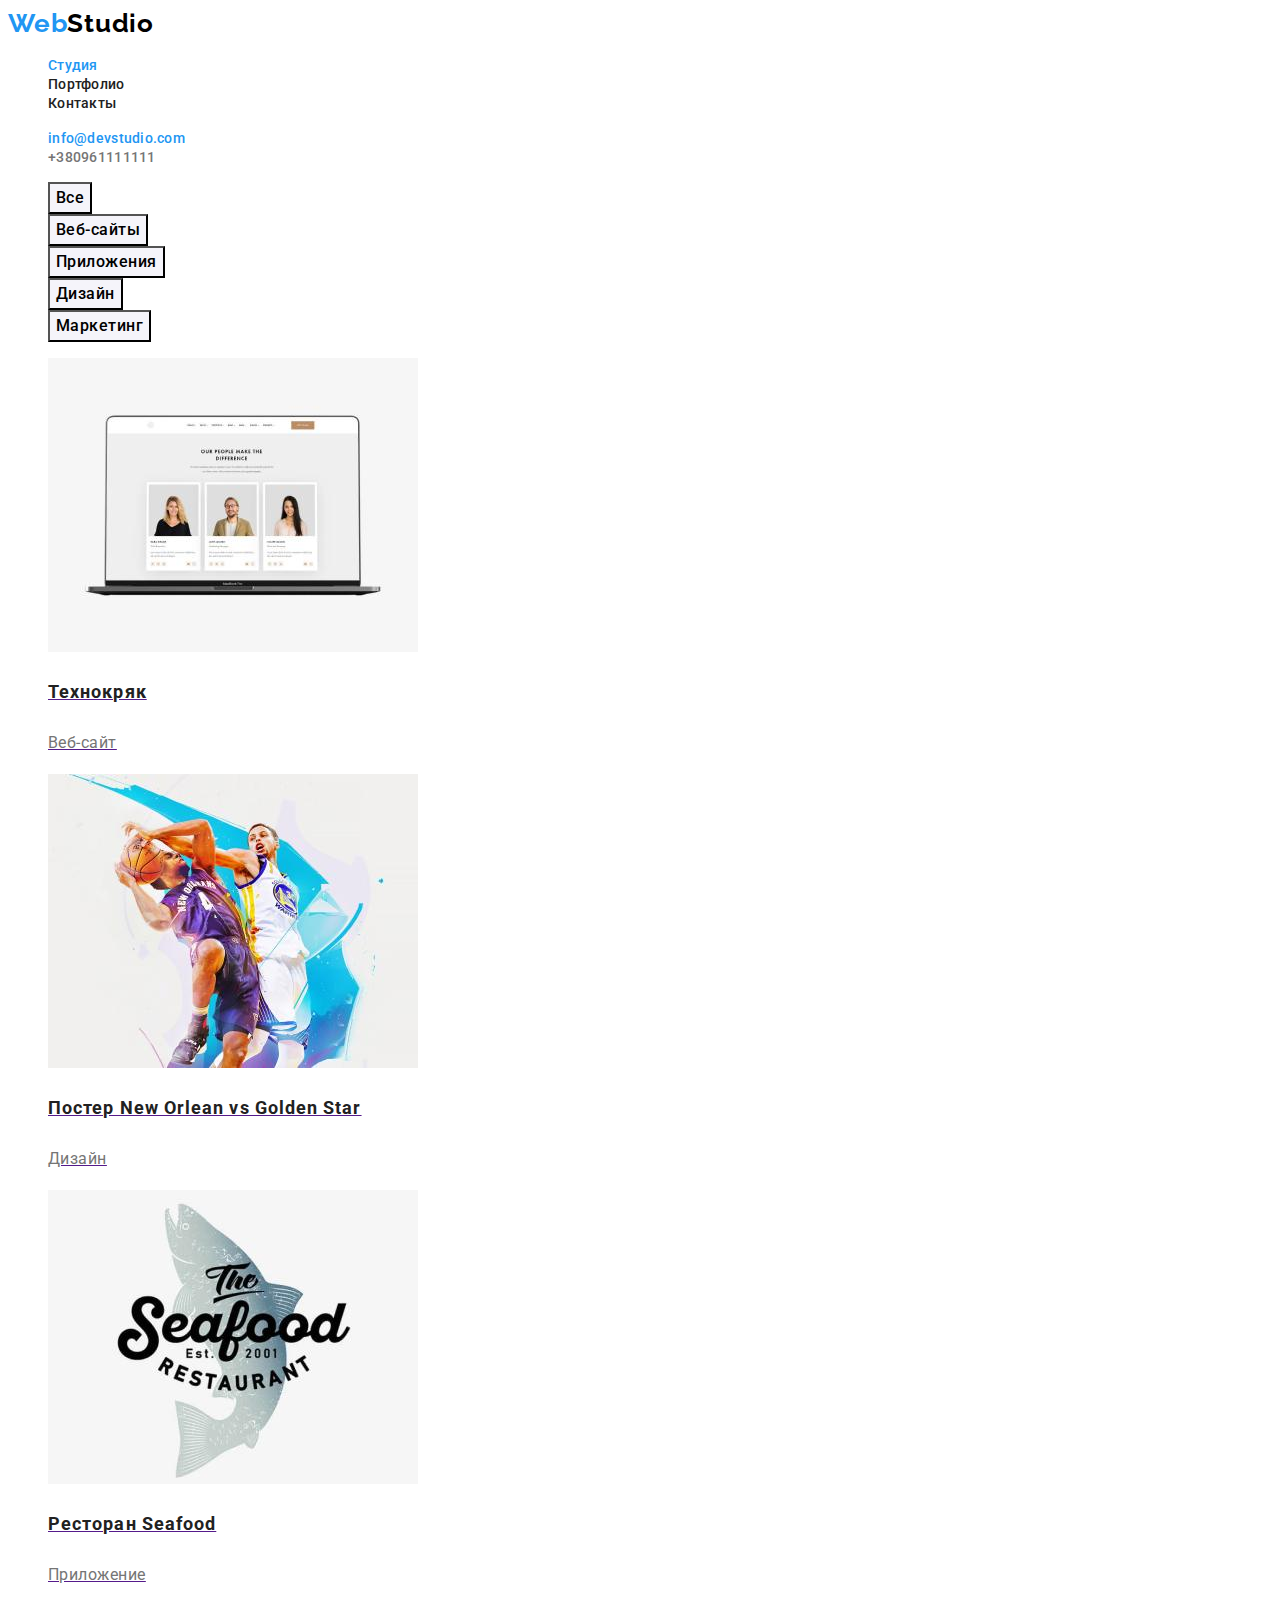
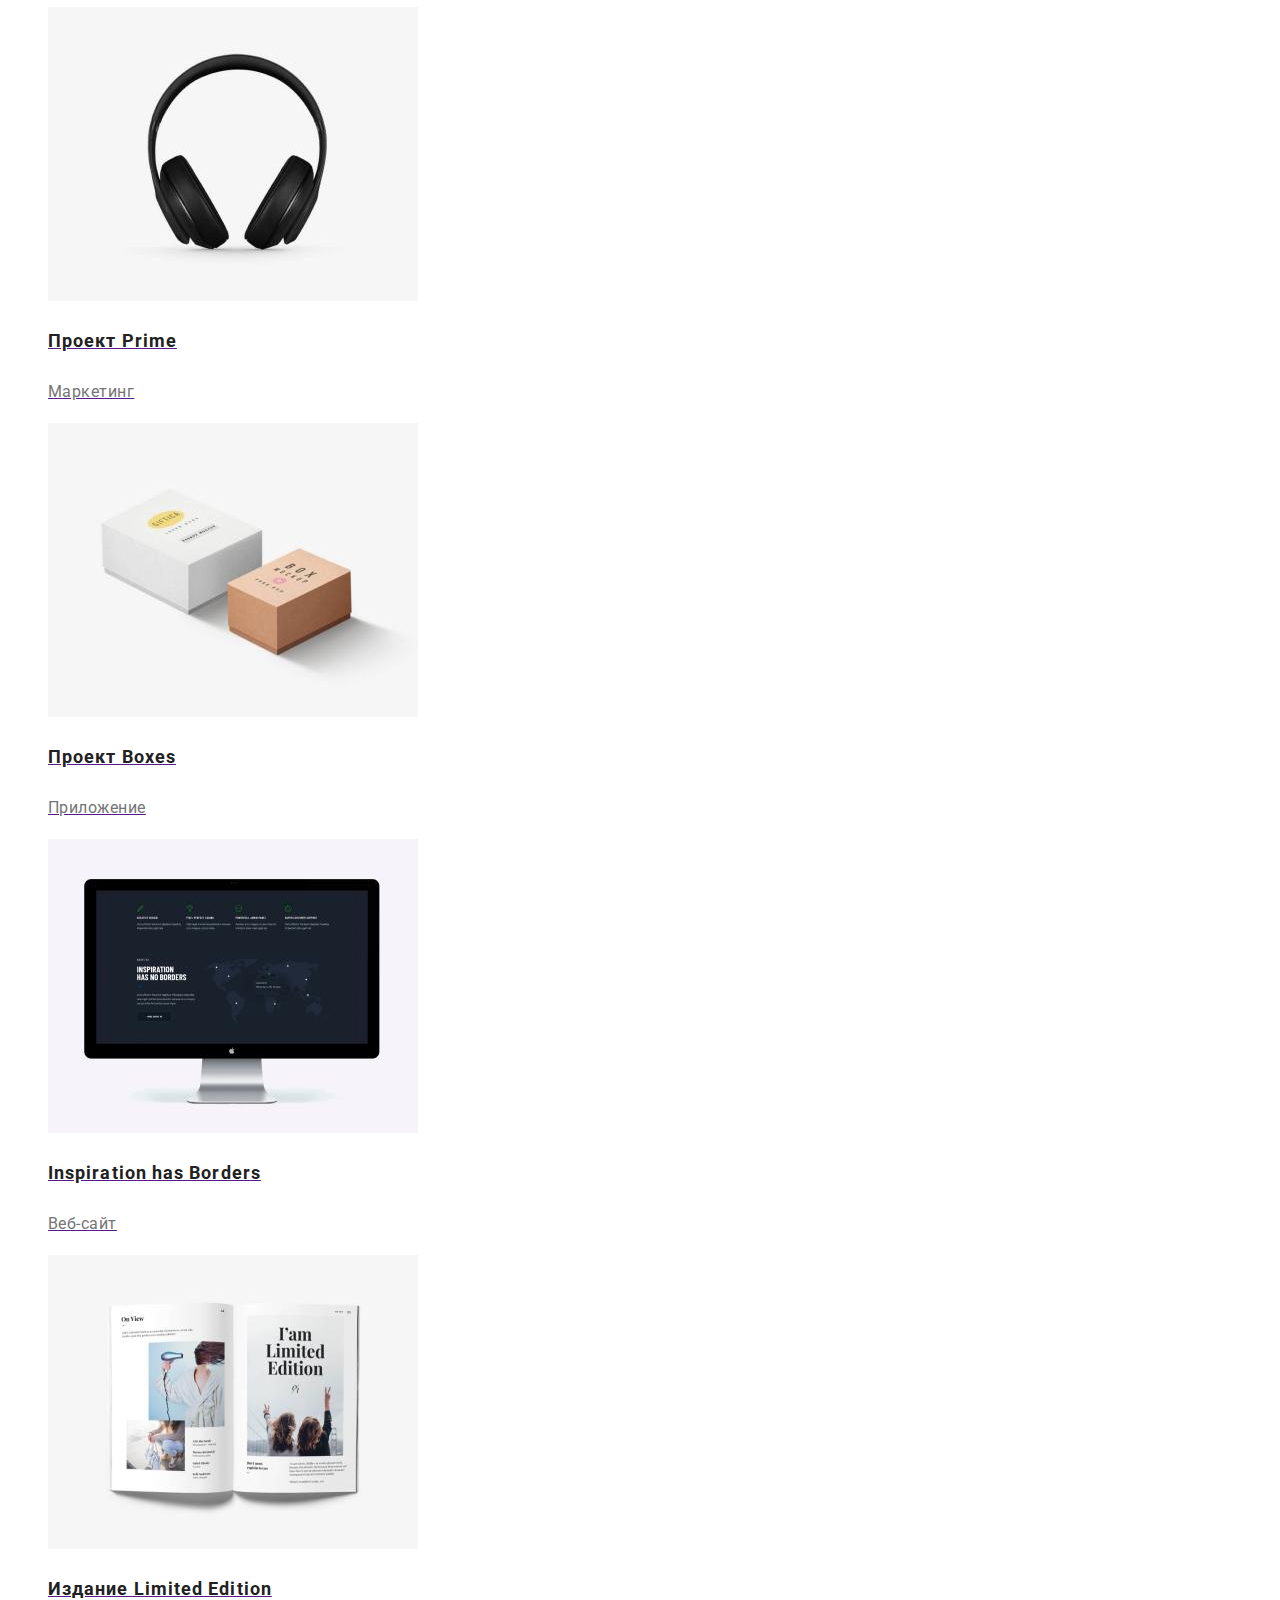
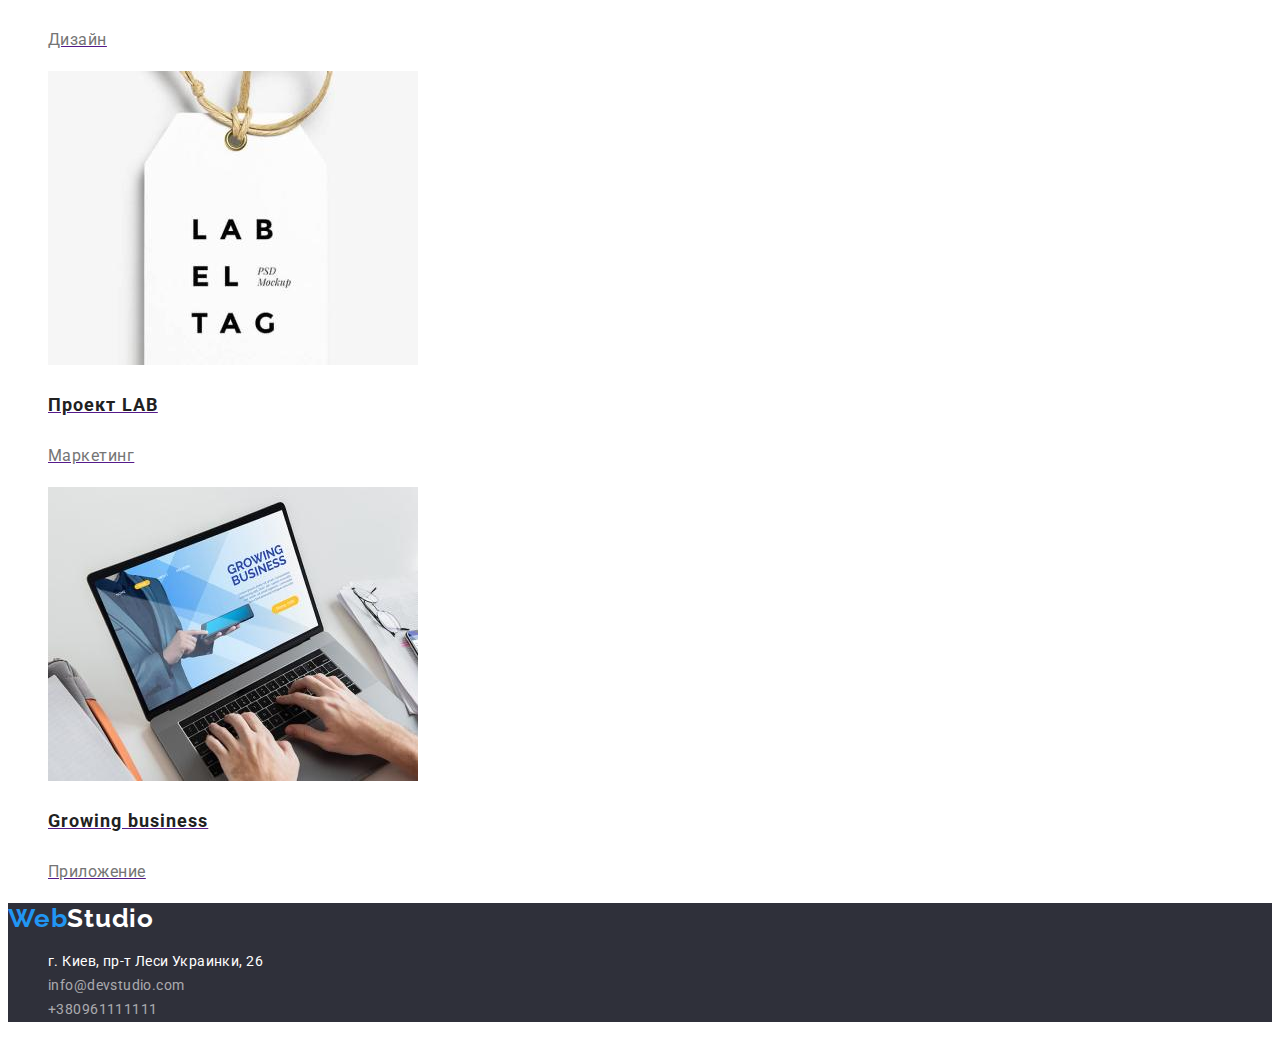
==== commit 866ae7eb: "как то так" ====
--- a/portfolio.html
+++ b/portfolio.html
@@ -140,17 +140,13 @@
     </main>
     <!--подвал-->
     <footer class="footer">
-      <a href="./index.html"
-        ><span class="logo-web-footer">Web</span><span class="logo-studio-footer">Studio</span></a
-      >
+      <a href="./index.html" class="link"><span class="logo-web-footer">Web</span><span
+          class="logo-studio-footer">Studio</span></a>
       <address>
         <ul class="address-footer list">
           <li>
-            <a
-              href="https://www.google.com/maps/place/%D0%B1%D1%83%D0%BB.+%D0%9B%D0%B5%D1%81%D0%B8+%D0%A3%D0%BA%D1%80%D0%B0%D0%B8%D0%BD%D0%BA%D0%B8,+26,+%D0%9A%D0%B8%D0%B5%D0%B2,+02000/@50.4265807,30.5361971,17z/data=!4m13!1m7!3m6!1s0x40d4cf0e033ecbe9:0x57a4dffefec77da0!2z0LHRg9C7LiDQm9C10YHQuCDQo9C60YDQsNC40L3QutC4LCAyNiwg0JrQuNC10LIsIDAyMDAw!3b1!8m2!3d50.4265807!4d30.5383858!3m4!1s0x40d4cf0e033ecbe9:0x57a4dffefec77da0!8m2!3d50.4265807!4d30.5383858"
-              class="address-line"
-              >г. Киев, пр-т Леси Украинки, 26</a
-            >
+            <a href="https://www.google.com/maps/place/%D0%B1%D1%83%D0%BB.+%D0%9B%D0%B5%D1%81%D0%B8+%D0%A3%D0%BA%D1%80%D0%B0%D0%B8%D0%BD%D0%BA%D0%B8,+26,+%D0%9A%D0%B8%D0%B5%D0%B2,+02000/@50.4265807,30.5361971,17z/data=!4m13!1m7!3m6!1s0x40d4cf0e033ecbe9:0x57a4dffefec77da0!2z0LHRg9C7LiDQm9C10YHQuCDQo9C60YDQsNC40L3QutC4LCAyNiwg0JrQuNC10LIsIDAyMDAw!3b1!8m2!3d50.4265807!4d30.5383858!3m4!1s0x40d4cf0e033ecbe9:0x57a4dffefec77da0!8m2!3d50.4265807!4d30.5383858"
+              class="address-line">г. Киев, пр-т Леси Украинки, 26</a>
           </li>
           <li><a href="mailto:info@devstudio.com" class="link">info@devstudio.com</a></li>
           <li><a href="tel:+380961111111" class="link">+380961111111</a></li>
--- a/css/styles.css
+++ b/css/styles.css
@@ -34,6 +34,9 @@
   letter-spacing: 0.03em;
   text-decoration: none;
 }
+.footer {
+  background-color: #2f303a;
+}
 .logo-web-footer {
   color: var(--accent-color);
   font-family: Raleway, sans-serif;
@@ -123,7 +126,7 @@
   font-weight: 700;
   font-size: 36px;
   line-height: 1.17;
-    letter-spacing: 0.03em;
+  letter-spacing: 0.03em;
 }
 .section-comand .surname {
   color: var(--title-text-color);
@@ -154,7 +157,6 @@
   line-height: 2;
   letter-spacing: 0.06em;
   text-decoration: none;
-  
 }
 .project-line {
   color: var(--primary-text-color);
@@ -165,6 +167,7 @@
   letter-spacing: 0.03em;
   text-decoration: none;
 }
+
 /* button */
 .hero .button {
   color: var(--primari-bg-color);
@@ -187,7 +190,6 @@
   line-height: 1.63;
   text-align: center;
   letter-spacing: 0.03em;
-  
 }
 .button:hover,
 .button:focus {
@@ -196,6 +198,7 @@
 }
 .pointer {
   cursor: pointer;
+}
 .hero {
   background-color: #2f303a;
 }
@@ -207,9 +210,6 @@
   line-height: 1.36;
   text-align: center;
   letter-spacing: 0.06em;
-}
-.footer {
-  background-color: #2f303a;
 }
 
 /* основной цвет background: #212121; */
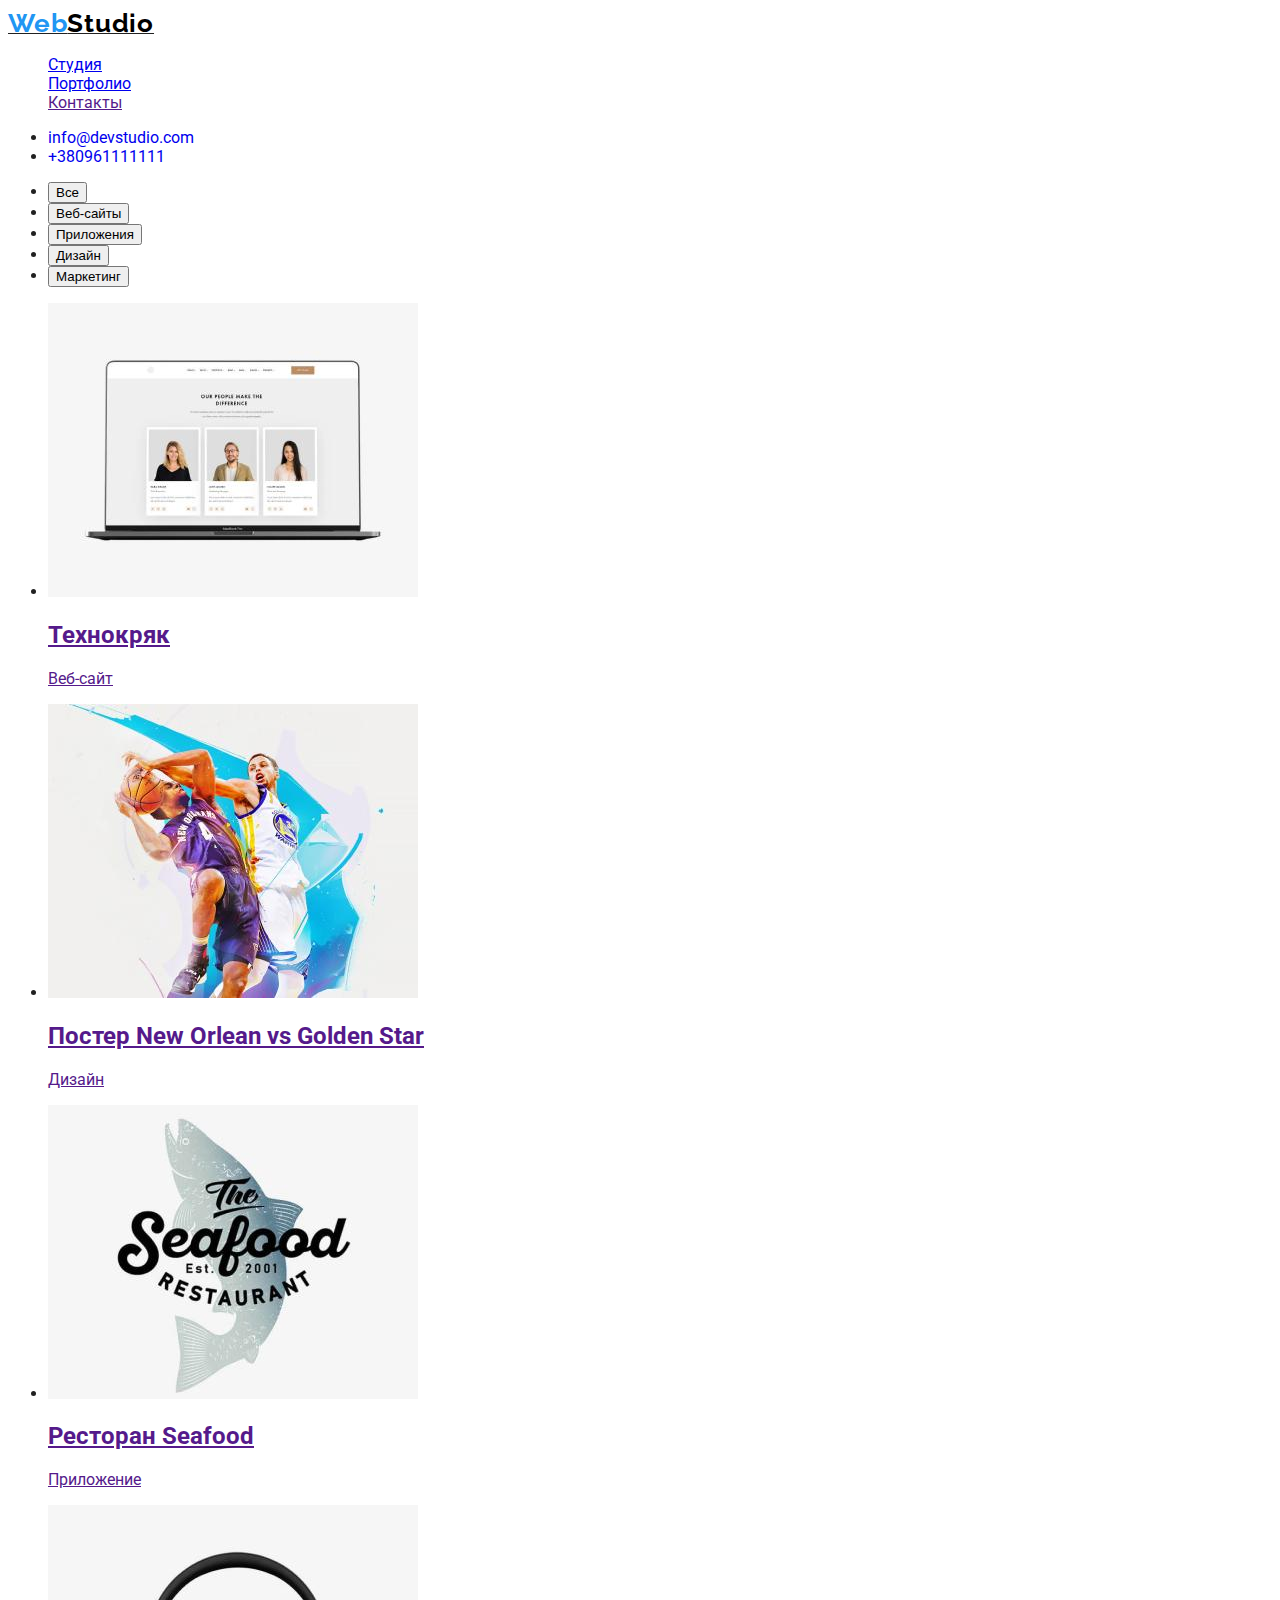
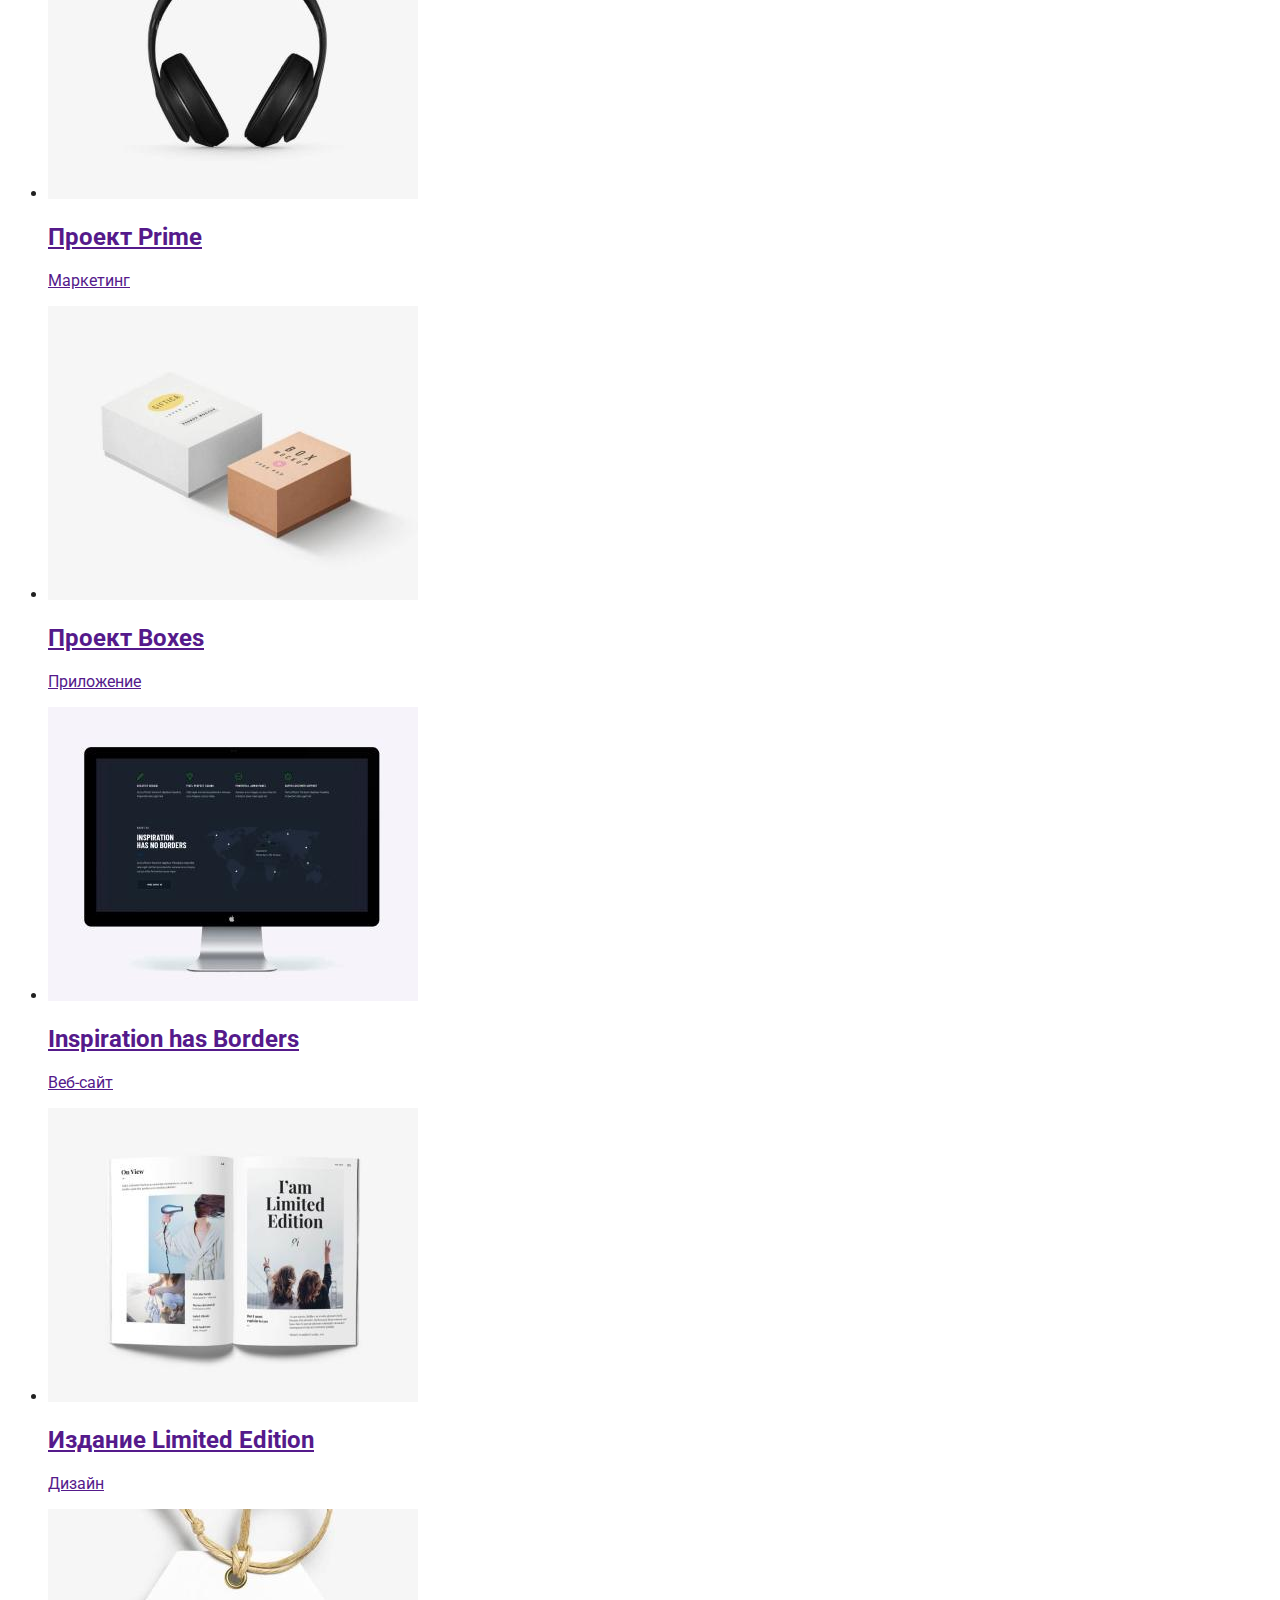
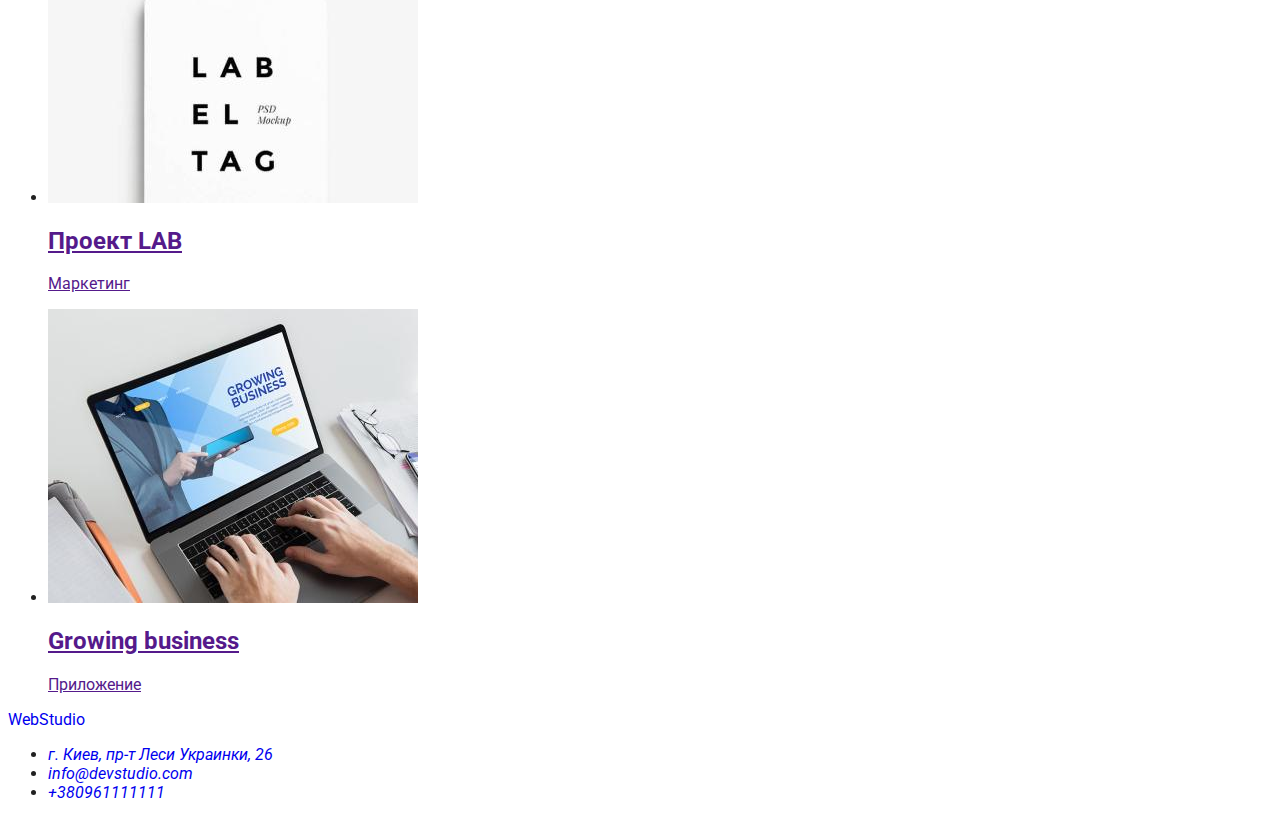
==== commit ed61a459: "правка по рекомендациям" ====
--- a/portfolio.html
+++ b/portfolio.html
@@ -14,125 +14,125 @@
   <body>
     <!--верхняя линия-->
     <header class="header">
-      <a href="./index.html" class="link"><span class="logo-web-header">Web</span><span
-          class="logo-studio-header">Studio</span></a>
+      <a href="./index.html" class="header-link">
+        <span class="logo-web-header">Web</span><span class="logo-studio-header">Studio</span></a>
       <nav>
         <ul class="menu-nav list">
-          <li><a href="./index.html" class="link current">Студия</a></li>
-          <li>
-            <a href="./portfolio.html" class="link">Портфолио</a>
+          <li class="menu-nav-item"><a href="./index.html" class="menu-nav-link current">Студия</a></li>
+          <li class="menu-nav-item">
+            <a href="./portfolio.html" class="menu-nav-link">Портфолио</a>
           </li>
-          <li><a href="" class="link">Контакты</a></li>
+          <li class="menu-nav-item"><a href="" class="menu-nav-link">Контакты</a></li>
         </ul>
       </nav>
-      <ul class="address-nav-header list">
-        <li><a href="mailto:info@devstudio.com" class="link mail">info@devstudio.com</a></li>
-        <li><a href="tel:+380961111111" class="link">+380961111111</a></li>
+      <ul class="contacs">
+        <li class="contakts-item"><a href="mailto:info@devstudio.com" class="contakts-item link">info@devstudio.com</a></li>
+        <li class="contakts-item"><a href="tel:+380961111111" class="contakts-item link">+380961111111</a></li>
       </ul>
     </header>
     <main>
       <!--фильтр-->
-      <h2 hidden>набор фильтров</h2>
+    <section class="section"></section>
+      <h1 hidden>набор фильтров</h1>
 
-      <ul class="list cursor">
-        <li><button type="button" class="button pointer">Все</button></li>
-        <li><button type="button" class="button pointer">Веб-сайты</button></li>
-        <li><button type="button" class="button pointer">Приложения</button></li>
-        <li><button type="button" class="button pointer">Дизайн</button></li>
-        <li><button type="button" class="button pointer">Маркетинг</button></li>
+      <ul class="filter">
+        <li class="filter-item"><button type="button" class="filter-button pointer">Все</button></li>
+        <li class="filter-item"><button type="button" class="filter-button pointer">Веб-сайты</button></li>
+        <li class="filter-item"><button type="button" class="filter-button pointer">Приложения</button></li>
+        <li class="filter-item"><button type="button" class="filter-button pointer">Дизайн</button></li>
+        <li class="filter-item"><button type="button" class="filter-button pointer">Маркетинг</button></li>
       </ul>
 
       <!--проэкты-->
-      <section class="section">
-        <ul class="list">
-          <li>
-            <a href=""
-              ><img src="./images/img-web.jpg" alt="Технокряк" width="370" height="294" />
-              <h3 class="project">Технокряк</h3>
-              <p class="project-line">Веб-сайт</p></a
+      
+        <ul class="feutures">
+          <li class="feutures-item">
+            <a href="" class="feutures-link"><img src="./images/img-web.jpg" alt="Технокряк" width="370" height="294" />
+              <h2 class="feutures-title">Технокряк</h2>
+              <p class="feutures-text">Веб-сайт</p></a
             >
           </li>
-          <li>
-            <a href=""
+          <li class="feutures-item">
+            <a href="" class="feutures-link"
               ><img
                 src="./images/img-poster.jpg"
                 alt="Постер New Orlean vs Golden Star"
                 width="370"
                 height="294"
               />
-              <h3 class="project">Постер New Orlean vs Golden Star</h3>
-              <p class="project-line">Дизайн</p></a
+              <h2 class="feutures-title">Постер New Orlean vs Golden Star</h2>
+              <p class="feutures-text">Дизайн</p></a
             >
           </li>
-          <li>
-            <a href=""
+          <li class="feutures-item">
+            <a href="" class="feutures-link"
               ><img
                 src="./images/img-restoran.jpg"
                 alt="Ресторан Seafood"
                 width="370"
                 height="294"
               />
-              <h3 class="project">Ресторан Seafood</h3>
-              <p class="project-line">Приложение</p></a
+              <h2 class="feutures-title">Ресторан Seafood</h2>
+              <p class="feutures-text">Приложение</p></a
             >
           </li>
 
-          <li>
-            <a href=""
+          <li class="feutures-item">
+            <a href="" class="feutures-link"
               ><img src="./images/img-prime.jpg" alt="Проект Prime" width="370" height="294" />
-              <h3 class="project">Проект Prime</h3>
-              <p class="project-line">Маркетинг</p></a
+              <h2 class="feutures-title">Проект Prime</h2>
+              <p class="feutures-text">Маркетинг</p></a
             >
           </li>
-          <li>
-            <a href=""
+          <li class="feutures-item">
+            <a href="" class="feutures-link"
               ><img src="./images/img-boxes.jpg" alt="Проект Boxes" width="370" height="294" />
-              <h3 class="project">Проект Boxes</h3>
-              <p class="project-line">Приложение</p></a
+              <h2 class="feutures-title">Проект Boxes</h2>
+              <p class="feutures-text">Приложение</p></a
             >
           </li>
-          <li>
-            <a href=""
+          <li class="feutures-item">
+            <a href="" class="feutures-link"
               ><img
                 src="./images/img-borders.jpg"
                 alt="Inspiration has Borders"
                 width="370"
                 height="294"
               />
-              <h3 class="project">Inspiration has Borders</h3>
-              <p class="project-line">Веб-сайт</p></a
+              <h2 class="feutures-title">Inspiration has Borders</h2>
+              <p class="feutures-text">Веб-сайт</p></a
             >
           </li>
 
-          <li>
-            <a href=""
+          <li class="feutures-item">
+            <a href="" class="feutures-link"
               ><img
                 src="./images/img-limited.jpg"
                 alt="Издание Limited Edition"
                 width="370"
                 height="294"
               />
-              <h3 class="project">Издание Limited Edition</h3>
-              <p class="project-line">Дизайн</p></a
+              <h2 class="feutures-title">Издание Limited Edition</h2>
+              <p class="feutures-text">Дизайн</p></a
             >
           </li>
-          <li>
-            <a href=""
+          <li class="feutures-item">
+            <a href="" class="feutures-link"
               ><img src="./images/img-lab.jpg" alt="Проект LAB" width="370" height="294" />
-              <h3 class="project">Проект LAB</h3>
-              <p class="project-line">Маркетинг</p></a
+              <h2 class="feutures-title">Проект LAB</h2>
+              <p class="feutures-text">Маркетинг</p></a
             >
           </li>
-          <li>
-            <a href=""
+          <li class="feutures-item">
+            <a href="" class="feutures-link"
               ><img
                 src="./images/img-growing-business.jpg"
                 alt="Growing business"
                 width="370"
                 height="294"
               />
-              <h3 class="project">Growing business</h3>
-              <p class="project-line">Приложение</p></a
+              <h2 class="feutures-title">Growing business</h2>
+              <p class="feutures-text">Приложение</p></a
             >
           </li>
         </ul>
@@ -143,13 +143,13 @@
       <a href="./index.html" class="link"><span class="logo-web-footer">Web</span><span
           class="logo-studio-footer">Studio</span></a>
       <address>
-        <ul class="address-footer list">
-          <li>
+        <ul class="address">
+          <li class="address-item">
             <a href="https://www.google.com/maps/place/%D0%B1%D1%83%D0%BB.+%D0%9B%D0%B5%D1%81%D0%B8+%D0%A3%D0%BA%D1%80%D0%B0%D0%B8%D0%BD%D0%BA%D0%B8,+26,+%D0%9A%D0%B8%D0%B5%D0%B2,+02000/@50.4265807,30.5361971,17z/data=!4m13!1m7!3m6!1s0x40d4cf0e033ecbe9:0x57a4dffefec77da0!2z0LHRg9C7LiDQm9C10YHQuCDQo9C60YDQsNC40L3QutC4LCAyNiwg0JrQuNC10LIsIDAyMDAw!3b1!8m2!3d50.4265807!4d30.5383858!3m4!1s0x40d4cf0e033ecbe9:0x57a4dffefec77da0!8m2!3d50.4265807!4d30.5383858"
-              class="address-line">г. Киев, пр-т Леси Украинки, 26</a>
+              class="address link">г. Киев, пр-т Леси Украинки, 26</a>
           </li>
-          <li><a href="mailto:info@devstudio.com" class="link">info@devstudio.com</a></li>
-          <li><a href="tel:+380961111111" class="link">+380961111111</a></li>
+          <li class="address-item"><a href="mailto:info@devstudio.com" class="address link">info@devstudio.com</a></li>
+          <li class="address-item"><a href="tel:+380961111111" class="address link">+380961111111</a></li>
         </ul>
       </address>
     </footer>
--- a/css/styles.css
+++ b/css/styles.css
@@ -10,13 +10,16 @@
   color: var(--title-text-color);
   font-family: roboto, sans-serif;
 }
+.link {
+  text-decoration: none;
+}
 .list {
   list-style: none;
-  text-decoration: none;
-}
-.link {
-  text-decoration: none;
-}
+}
+.header {
+  background-color: var(--primari-bg-color);
+}
+/* логотип */
 .logo-web-header {
   color: var(--accent-color);
   font-family: Raleway, sans-serif;
@@ -34,9 +37,82 @@
   letter-spacing: 0.03em;
   text-decoration: none;
 }
+/* шапка ссылки */
+.header-link {
+  font-weight: 500;
+font-size: 14px;
+line-height: 1.14;
+letter-spacing: 0.02em;
+  color: var(--title-text-color);
+}
+.contakts-item-link {
+  ffont-weight: 500;
+font-size: 14px;
+line-height: 1.14;
+letter-spacing: 0.02em;
+  color: var(--primary-text-color);
+}
+.header-link:hover,
+.header-link:focus {
+  color: var(--accent-color);
+}
+.header-link.current {
+  color: var(--accent-color);
+}
+.contakts-item-link:hover,
+.contakts-item-link:focus {
+  color: var(--accent-color);
+}
+
+
+
+
+
+
+
+
+
+
+
+
+
+
+
+/* .list {
+  list-style: none; */
+}
+
+/* .header.link {
+  background-color: #000000;
+} */
+/* .feutures-link {
+  text-decoration: none;
+}
 .footer {
   background-color: #2f303a;
 }
+.address {
+  text-decoration: none;
+  font-style: normal;
+} */
+/* .logo-web-header {
+  color: var(--accent-color);
+  font-family: Raleway, sans-serif;
+  font-weight: 700;
+  font-size: 26px;
+  line-height: 1.19;
+  letter-spacing: 0.03em;
+}
+.logo-studio-header {
+  color: #000000;
+  font-family: Raleway, sans-serif;
+  font-weight: 700;
+  font-size: 26px;
+  line-height: 1.19;
+  letter-spacing: 0.03em;
+  text-decoration: none;
+}
+
 .logo-web-footer {
   color: var(--accent-color);
   font-family: Raleway, sans-serif;
@@ -55,7 +131,7 @@
   letter-spacing: 0.03em;
   text-decoration: none;
 }
-.menu-nav .link {
+.menu-nav-link {
   color: var(--title-text-color);
   font-weight: 500;
   font-size: 14px;
@@ -63,11 +139,11 @@
   letter-spacing: 0.02em;
   text-decoration: none;
 }
-.menu-nav .link:hover,
-.menu-nav .link:focus {
-  color: var(--accent-color);
-}
-.menu-nav .link.current {
+.menu-nav-link:hover,
+.menu-nav-link:focus {
+  color: var(--accent-color);
+}
+.menu-nav-link.current {
   color: var(--accent-color);
 }
 .address-nav-header .link {
@@ -86,20 +162,16 @@
   color: var(--accent-color);
 }
 
-.address-footer .address-line {
+.address-link {
   color: #ffffff;
-  font-family: Roboto;
-  font-style: normal;
   font-weight: 400;
   font-size: 14px;
   line-height: 1.71;
   letter-spacing: 0.03em;
   text-decoration: none;
 }
-.address-footer .link {
+.address-footer-link {
   color: rgba(255, 255, 255, 0.6);
-  font-family: Roboto;
-  font-style: normal;
   font-weight: normal;
   font-size: 14px;
   line-height: 1.71;
@@ -169,7 +241,7 @@
 }
 
 /* button */
-.hero .button {
+/* .hero .button {
   color: var(--primari-bg-color);
   background-color: var(--accent-color);
   font-family: Roboto;
@@ -210,7 +282,7 @@
   line-height: 1.36;
   text-align: center;
   letter-spacing: 0.06em;
-}
+} */ */
 
 /* основной цвет background: #212121; */
 /* вторичный #757575; */
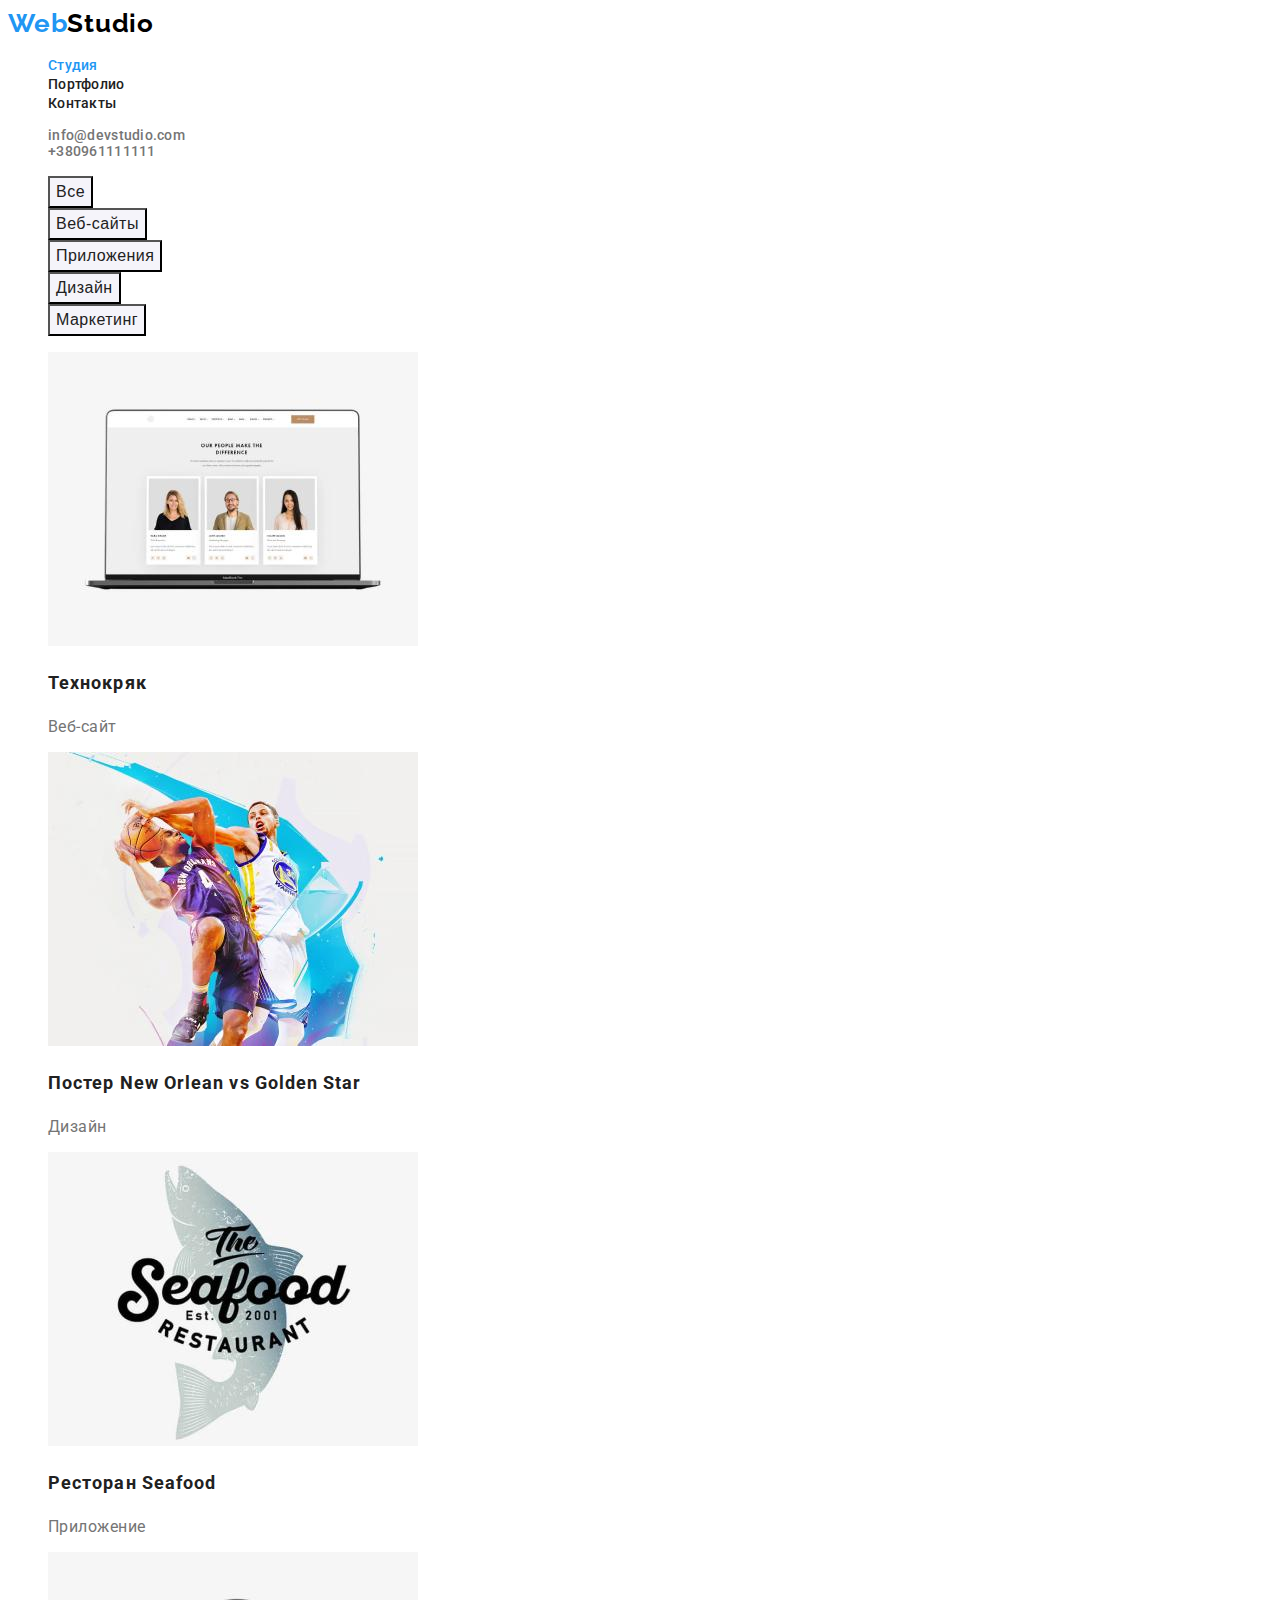
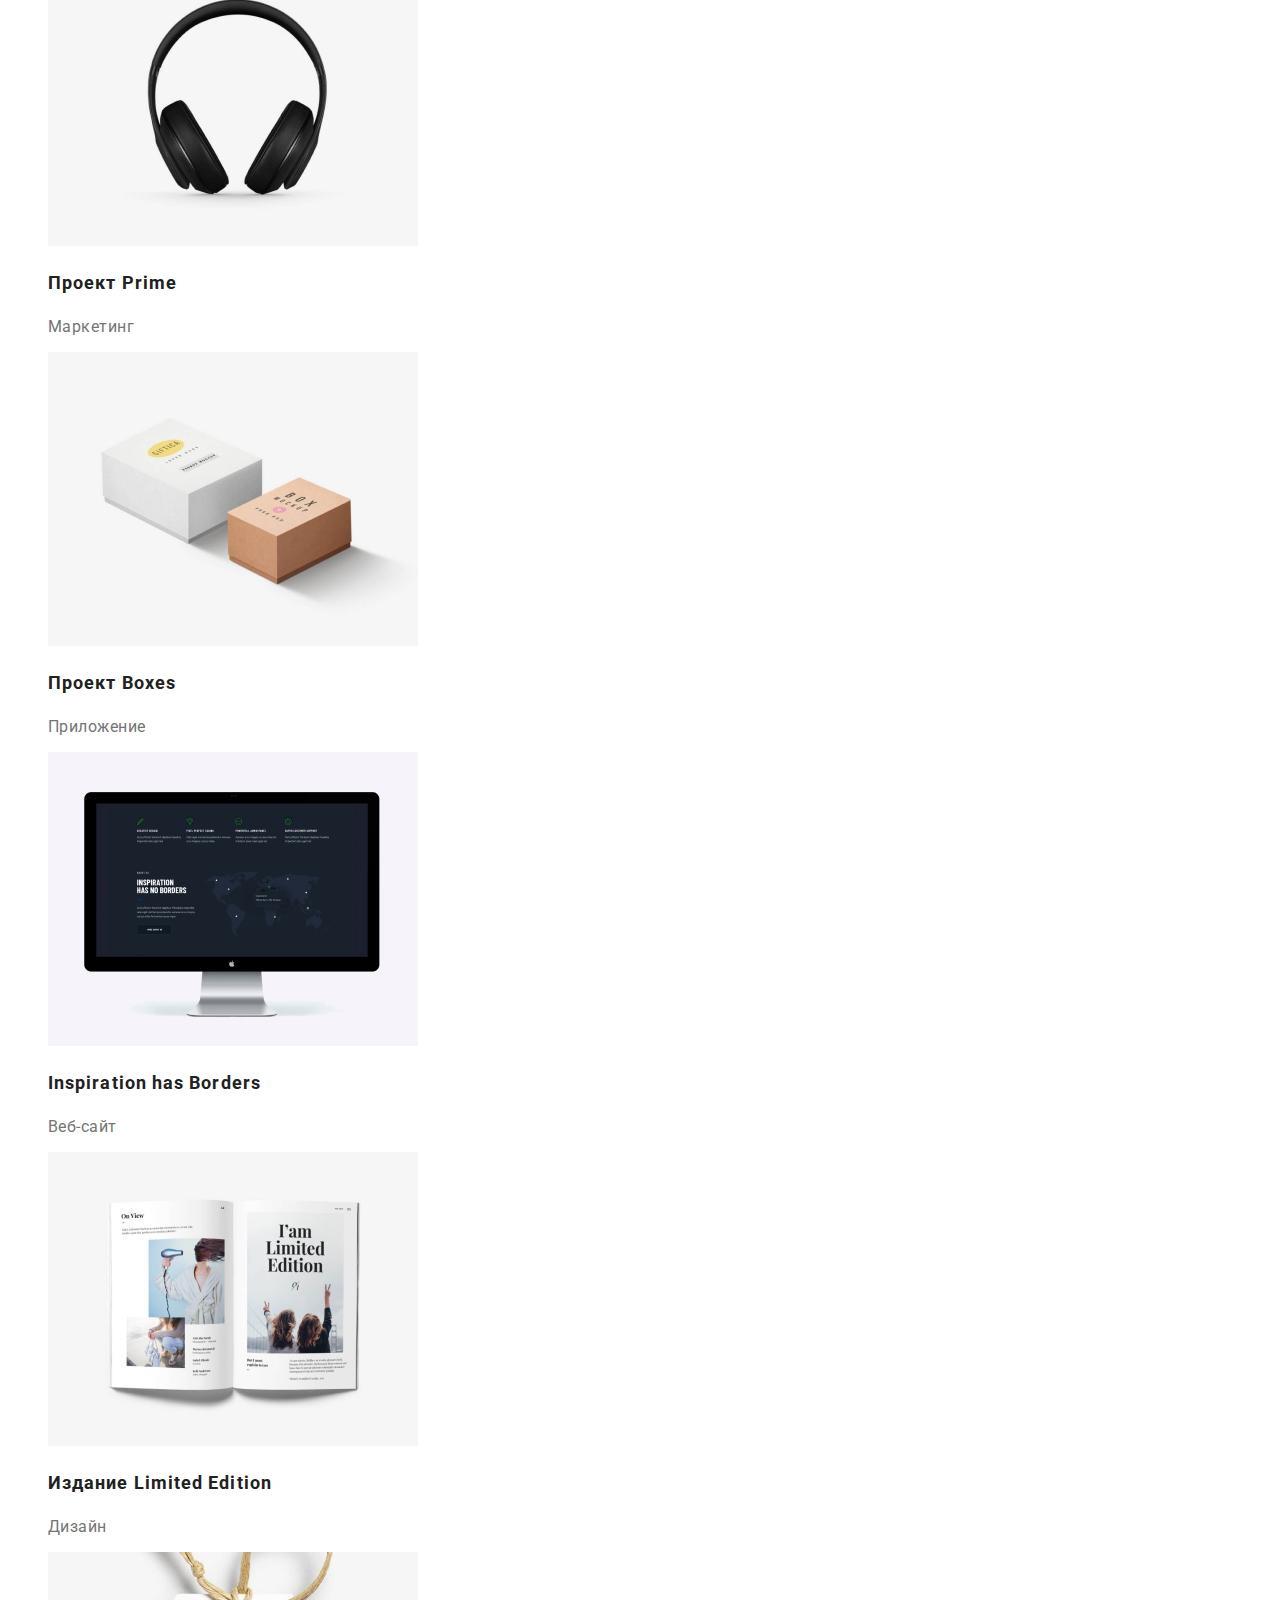
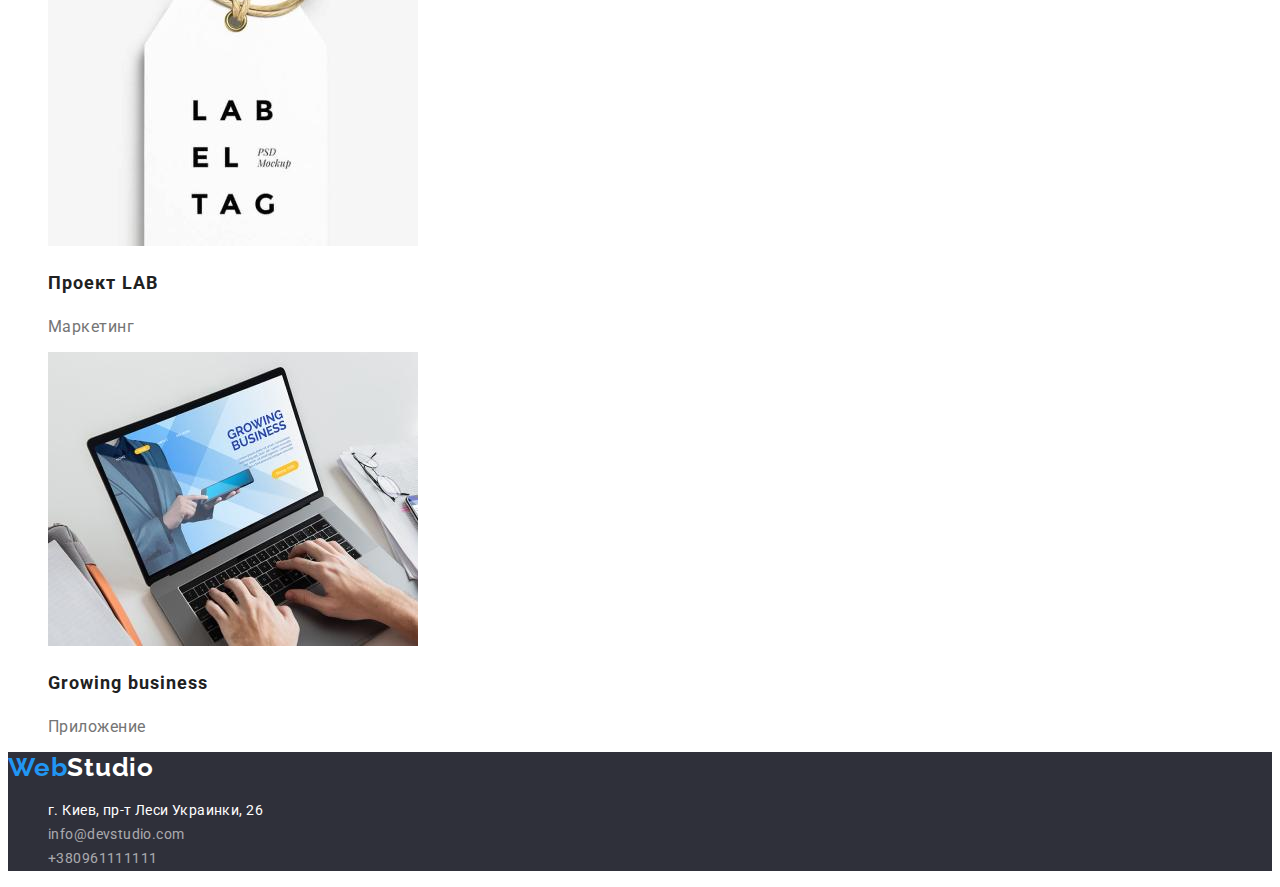
==== commit fe2e883b: "рекомендованные исправления" ====
--- a/portfolio.html
+++ b/portfolio.html
@@ -14,18 +14,22 @@
   <body>
     <!--верхняя линия-->
     <header class="header">
-      <a href="./index.html" class="header-link">
-        <span class="logo-web-header">Web</span><span class="logo-studio-header">Studio</span></a>
-      <nav>
-        <ul class="menu-nav list">
-          <li class="menu-nav-item"><a href="./index.html" class="menu-nav-link current">Студия</a></li>
-          <li class="menu-nav-item">
-            <a href="./portfolio.html" class="menu-nav-link">Портфолио</a>
+      <nav class="header-navigation">
+        <a href="./index.html" class="logo link"><span class="logo">Web<span class="logo-header">Studio</span></a>
+    
+        <ul class="header-list list">
+          <li class="header-item">
+            <a class="header-link link current" href="./index.html">Студия</a>
           </li>
-          <li class="menu-nav-item"><a href="" class="menu-nav-link">Контакты</a></li>
+          <li class="header-item">
+            <a class="header-link link" href="./portfolio.html">Портфолио</a>
+          </li>
+          <li class="header-item">
+            <a class="header-link link" href="">Контакты</a>
+          </li>
         </ul>
       </nav>
-      <ul class="contacs">
+      <ul class="contacs list">
         <li class="contakts-item"><a href="mailto:info@devstudio.com" class="contakts-item link">info@devstudio.com</a></li>
         <li class="contakts-item"><a href="tel:+380961111111" class="contakts-item link">+380961111111</a></li>
       </ul>
@@ -35,104 +39,104 @@
     <section class="section"></section>
       <h1 hidden>набор фильтров</h1>
 
-      <ul class="filter">
-        <li class="filter-item"><button type="button" class="filter-button pointer">Все</button></li>
-        <li class="filter-item"><button type="button" class="filter-button pointer">Веб-сайты</button></li>
-        <li class="filter-item"><button type="button" class="filter-button pointer">Приложения</button></li>
-        <li class="filter-item"><button type="button" class="filter-button pointer">Дизайн</button></li>
-        <li class="filter-item"><button type="button" class="filter-button pointer">Маркетинг</button></li>
+      <ul class="filter list">
+        <li class="filter-item"><button type="button" class="filter-button">Все</button></li>
+        <li class="filter-item"><button type="button" class="filter-button">Веб-сайты</button></li>
+        <li class="filter-item"><button type="button" class="filter-button">Приложения</button></li>
+        <li class="filter-item"><button type="button" class="filter-button">Дизайн</button></li>
+        <li class="filter-item"><button type="button" class="filter-button">Маркетинг</button></li>
       </ul>
 
       <!--проэкты-->
       
-        <ul class="feutures">
-          <li class="feutures-item">
-            <a href="" class="feutures-link"><img src="./images/img-web.jpg" alt="Технокряк" width="370" height="294" />
-              <h2 class="feutures-title">Технокряк</h2>
-              <p class="feutures-text">Веб-сайт</p></a
+        <ul class="project list">
+          <li class="project-item">
+            <a href="" class="project-link link"><img src="./images/img-web.jpg" alt="Технокряк" width="370" height="294" />
+              <h2 class="project-title">Технокряк</h2>
+              <p class="project-text">Веб-сайт</p></a
             >
           </li>
-          <li class="feutures-item">
-            <a href="" class="feutures-link"
+          <li class="project-item">
+            <a href="" class="project-link link"
               ><img
                 src="./images/img-poster.jpg"
                 alt="Постер New Orlean vs Golden Star"
                 width="370"
                 height="294"
               />
-              <h2 class="feutures-title">Постер New Orlean vs Golden Star</h2>
-              <p class="feutures-text">Дизайн</p></a
+              <h2 class="project-title">Постер New Orlean vs Golden Star</h2>
+              <p class="project-text">Дизайн</p></a
             >
           </li>
-          <li class="feutures-item">
-            <a href="" class="feutures-link"
+          <li class="project-item">
+            <a href="" class="project-link link"
               ><img
                 src="./images/img-restoran.jpg"
                 alt="Ресторан Seafood"
                 width="370"
                 height="294"
               />
-              <h2 class="feutures-title">Ресторан Seafood</h2>
-              <p class="feutures-text">Приложение</p></a
+              <h2 class="project-title">Ресторан Seafood</h2>
+              <p class="project-text">Приложение</p></a
             >
           </li>
 
-          <li class="feutures-item">
-            <a href="" class="feutures-link"
+          <li class="project-item">
+            <a href="" class="project-link link"
               ><img src="./images/img-prime.jpg" alt="Проект Prime" width="370" height="294" />
-              <h2 class="feutures-title">Проект Prime</h2>
-              <p class="feutures-text">Маркетинг</p></a
+              <h2 class="project-title">Проект Prime</h2>
+              <p class="project-text">Маркетинг</p></a
             >
           </li>
-          <li class="feutures-item">
-            <a href="" class="feutures-link"
+          <li class="project-item">
+            <a href="" class="project-link link"
               ><img src="./images/img-boxes.jpg" alt="Проект Boxes" width="370" height="294" />
-              <h2 class="feutures-title">Проект Boxes</h2>
-              <p class="feutures-text">Приложение</p></a
+              <h2 class="project-title">Проект Boxes</h2>
+              <p class="project-text">Приложение</p></a
             >
           </li>
-          <li class="feutures-item">
-            <a href="" class="feutures-link"
+          <li class="project-item">
+            <a href="" class="project-link link"
               ><img
                 src="./images/img-borders.jpg"
                 alt="Inspiration has Borders"
                 width="370"
                 height="294"
               />
-              <h2 class="feutures-title">Inspiration has Borders</h2>
-              <p class="feutures-text">Веб-сайт</p></a
+              <h2 class="project-title">Inspiration has Borders</h2>
+              <p class="project-text">Веб-сайт</p></a
             >
           </li>
 
-          <li class="feutures-item">
-            <a href="" class="feutures-link"
+          <li class="project-item">
+            <a href="" class="project-link link"
               ><img
                 src="./images/img-limited.jpg"
                 alt="Издание Limited Edition"
                 width="370"
                 height="294"
               />
-              <h2 class="feutures-title">Издание Limited Edition</h2>
-              <p class="feutures-text">Дизайн</p></a
+              <h2 class="project-title">Издание Limited Edition</h2>
+              <p class="project-text">Дизайн</p></a
             >
           </li>
-          <li class="feutures-item">
-            <a href="" class="feutures-link"
+          <li class="project-item">
+            <a href="" class="project-link link"
               ><img src="./images/img-lab.jpg" alt="Проект LAB" width="370" height="294" />
-              <h2 class="feutures-title">Проект LAB</h2>
-              <p class="feutures-text">Маркетинг</p></a
+              <h2 class="project-title">Проект LAB</h2>
+              <p class="project-text">Маркетинг</p></a
             >
           </li>
-          <li class="feutures-item">
-            <a href="" class="feutures-link"
+          <li class="project-item">
+            <a href="" class="project-link link"
               ><img
                 src="./images/img-growing-business.jpg"
                 alt="Growing business"
                 width="370"
                 height="294"
               />
-              <h2 class="feutures-title">Growing business</h2>
-              <p class="feutures-text">Приложение</p></a
+              <h2 class="project-title">Growing business</h2>
+              <p class="project-text">Приложение</p></a
             >
           </li>
         </ul>
@@ -140,16 +144,16 @@
     </main>
     <!--подвал-->
     <footer class="footer">
-      <a href="./index.html" class="link"><span class="logo-web-footer">Web</span><span
-          class="logo-studio-footer">Studio</span></a>
+      <a href="./index.html" class="logo link"><span class="logo">Web<span class="logo-footer">Studio</span></a>
       <address>
-        <ul class="address">
+        <ul class="address list">
           <li class="address-item">
             <a href="https://www.google.com/maps/place/%D0%B1%D1%83%D0%BB.+%D0%9B%D0%B5%D1%81%D0%B8+%D0%A3%D0%BA%D1%80%D0%B0%D0%B8%D0%BD%D0%BA%D0%B8,+26,+%D0%9A%D0%B8%D0%B5%D0%B2,+02000/@50.4265807,30.5361971,17z/data=!4m13!1m7!3m6!1s0x40d4cf0e033ecbe9:0x57a4dffefec77da0!2z0LHRg9C7LiDQm9C10YHQuCDQo9C60YDQsNC40L3QutC4LCAyNiwg0JrQuNC10LIsIDAyMDAw!3b1!8m2!3d50.4265807!4d30.5383858!3m4!1s0x40d4cf0e033ecbe9:0x57a4dffefec77da0!8m2!3d50.4265807!4d30.5383858"
-              class="address link">г. Киев, пр-т Леси Украинки, 26</a>
+              class="address-link link">г. Киев, пр-т Леси Украинки, 26</a>
           </li>
-          <li class="address-item"><a href="mailto:info@devstudio.com" class="address link">info@devstudio.com</a></li>
-          <li class="address-item"><a href="tel:+380961111111" class="address link">+380961111111</a></li>
+          <li class="address-item"><a href="mailto:info@devstudio.com" class="address-footer link">info@devstudio.com</a>
+          </li>
+          <li class="address-item"><a href="tel:+380961111111" class="address-footer link">+380961111111</a></li>
         </ul>
       </address>
     </footer>
--- a/css/styles.css
+++ b/css/styles.css
@@ -4,9 +4,11 @@
   --accent-color: #2196f3;
   --button-text-color: #000000;
   --primari-bg-color: #ffffff;
+  --primari-hero-color: #2f303a;
+  --section-team-button: #f5f4fa;
 }
 body {
-  background-color: #ffffff;
+  background-color: var(--primari-bg-color);
   color: var(--title-text-color);
   font-family: roboto, sans-serif;
 }
@@ -19,8 +21,9 @@
 .header {
   background-color: var(--primari-bg-color);
 }
-/* логотип */
-.logo-web-header {
+/* логотип*/
+
+.logo {
   color: var(--accent-color);
   font-family: Raleway, sans-serif;
   font-weight: 700;
@@ -28,30 +31,19 @@
   line-height: 1.19;
   letter-spacing: 0.03em;
 }
-.logo-studio-header {
-  color: #000000;
-  font-family: Raleway, sans-serif;
-  font-weight: 700;
-  font-size: 26px;
-  line-height: 1.19;
-  letter-spacing: 0.03em;
-  text-decoration: none;
-}
+.logo-header {
+  color: var(--button-text-color);
+}
+
 /* шапка ссылки */
 .header-link {
   font-weight: 500;
-font-size: 14px;
-line-height: 1.14;
-letter-spacing: 0.02em;
-  color: var(--title-text-color);
-}
-.contakts-item-link {
-  ffont-weight: 500;
-font-size: 14px;
-line-height: 1.14;
-letter-spacing: 0.02em;
-  color: var(--primary-text-color);
-}
+  font-size: 14px;
+  line-height: 1.14;
+  letter-spacing: 0.02em;
+  color: var(--title-text-color);
+}
+
 .header-link:hover,
 .header-link:focus {
   color: var(--accent-color);
@@ -59,109 +51,114 @@
 .header-link.current {
   color: var(--accent-color);
 }
-.contakts-item-link:hover,
-.contakts-item-link:focus {
-  color: var(--accent-color);
-}
-
-
-
-
-
-
-
-
-
-
-
-
-
-
-
-/* .list {
-  list-style: none; */
-}
-
-/* .header.link {
-  background-color: #000000;
-} */
-/* .feutures-link {
-  text-decoration: none;
-}
+/* адрес телефон шапка */
+.contakts-item {
+  font-weight: 500;
+  font-size: 14px;
+  line-height: 1.14;
+  letter-spacing: 0.02em;
+  color: var(--primary-text-color);
+}
+
+.contakts-item:hover,
+.contakts-item:focus {
+  color: var(--accent-color);
+}
+
+/* герой */
+.hero {
+  background-color: var(--primari-hero-color);
+}
+
+.hero-title {
+  color: var(--primari-bg-color);
+  font-weight: 900;
+  font-size: 44px;
+  line-height: 1.36;
+  text-align: center;
+  letter-spacing: 0.06em;
+  text-transform: uppercase;
+}
+
+/* кнопка героя */
+.hero-title-button {
+  background: var(--accent-color);
+  cursor: pointer;
+  color: var(--primari-bg-color);
+  font-weight: 700;
+  font-size: 16px;
+  line-height: 1.88;
+  display: flex;
+  align-items: center;
+  text-align: center;
+  letter-spacing: 0.06em;
+}
+/* особенности */
+
+.feutures-title {
+  color: var(--title-text-color);
+  font-weight: 700;
+  font-size: 14px;
+  line-height: 1.14;
+  letter-spacing: 0.03em;
+  text-transform: uppercase;
+}
+.feutures-text {
+  color: var(--primary-text-color);
+  font-weight: 400;
+  font-size: 14px;
+  line-height: 1.71;
+  letter-spacing: 0.03em;
+}
+/* чем занимаемся */
+.heading {
+  color: var(--title-text-color);
+  font-weight: 700;
+  font-size: 36px;
+  line-height: 1.17;
+  text-align: center;
+  letter-spacing: 0.03em;
+}
+/* наша команда */
+.section-team {
+  background-color: var(--section-team);
+}
+
+.team-title {
+  color: var(--title-text-color);
+  font-weight: 500;
+  font-size: 16px;
+  line-height: 1.19;
+  text-align: center;
+  letter-spacing: 0.03em;
+}
+
+.team-text {
+  color: var(--primary-text-color);
+  font-weight: normal;
+  font-size: 16px;
+  line-height: 1.9;
+  text-align: center;
+  letter-spacing: 0.03em;
+}
+/* подвал */
 .footer {
-  background-color: #2f303a;
-}
+  background-color: var(--primari-hero-color);
+}
+
 .address {
   text-decoration: none;
   font-style: normal;
-} */
-/* .logo-web-header {
-  color: var(--accent-color);
-  font-family: Raleway, sans-serif;
+}
+.logo-footer {
+  color: var(--primari-bg-color);
+  font-family: Raleway;
+  font-style: normal;
   font-weight: 700;
   font-size: 26px;
   line-height: 1.19;
   letter-spacing: 0.03em;
 }
-.logo-studio-header {
-  color: #000000;
-  font-family: Raleway, sans-serif;
-  font-weight: 700;
-  font-size: 26px;
-  line-height: 1.19;
-  letter-spacing: 0.03em;
-  text-decoration: none;
-}
-
-.logo-web-footer {
-  color: var(--accent-color);
-  font-family: Raleway, sans-serif;
-  font-weight: 700;
-  font-size: 26px;
-  line-height: 1.19;
-  letter-spacing: 0.03em;
-  text-decoration: none;
-}
-.logo-studio-footer {
-  color: #ffffff;
-  font-family: Raleway, sans-serif;
-  font-weight: 700;
-  font-size: 26px;
-  line-height: 1.19;
-  letter-spacing: 0.03em;
-  text-decoration: none;
-}
-.menu-nav-link {
-  color: var(--title-text-color);
-  font-weight: 500;
-  font-size: 14px;
-  line-height: 1.14;
-  letter-spacing: 0.02em;
-  text-decoration: none;
-}
-.menu-nav-link:hover,
-.menu-nav-link:focus {
-  color: var(--accent-color);
-}
-.menu-nav-link.current {
-  color: var(--accent-color);
-}
-.address-nav-header .link {
-  color: var(--primary-text-color);
-  font-weight: 500;
-  font-size: 14px;
-  line-height: 1.14;
-  letter-spacing: 0.02em;
-  text-decoration: none;
-}
-.address-nav-header .link:hover,
-.address-nav-header .link:focus {
-  color: var(--accent-color);
-}
-.address-nav-header .link.mail {
-  color: var(--accent-color);
-}
-
 .address-link {
   color: #ffffff;
   font-weight: 400;
@@ -170,121 +167,47 @@
   letter-spacing: 0.03em;
   text-decoration: none;
 }
-.address-footer-link {
+
+.address-footer {
   color: rgba(255, 255, 255, 0.6);
-  font-weight: normal;
+  font-weight: 400;
   font-size: 14px;
   line-height: 1.71;
   letter-spacing: 0.03em;
 }
-.title {
-  color: var(--title-text-color);
-  font-family: Roboto;
-  font-weight: 700;
-  font-size: 14px;
-  line-height: 1.14;
-  letter-spacing: 0.03em;
-}
-.list .line {
-  color: var(--primary-text-color);
-  font-family: Roboto;
-  font-weight: 400;
-  font-size: 14px;
-  line-height: 1.71;
-  letter-spacing: 0.03em;
-}
-.heading {
-  font-family: Roboto;
-  font-weight: 700;
-  font-size: 36px;
-  line-height: 1.17;
-  letter-spacing: 0.03em;
-}
-.section-comand .surname {
-  color: var(--title-text-color);
-  font-family: Roboto;
-  font-weight: 500;
-  font-size: 16px;
-  line-height: 1.19;
-  text-align: center;
-  letter-spacing: 0.03em;
-}
-.section-comand .speciality {
-  color: var(--primary-text-color);
-  font-family: Roboto;
-  font-weight: 400;
-  font-size: 16px;
-  line-height: 1.19;
-  text-align: center;
-  letter-spacing: 0.03em;
-}
-.section-comand {
-  background-color: #f5f4fa;
-}
-.project {
-  color: var(--title-text-color);
-  font-family: Roboto;
+/* кнопки портфолио */
+.filter-button {
+  background: var(--section-team-button);
+  cursor: pointer;
+  color: var(--title-text-color);
+  font-weight: 500;
+  font-size: 16px;
+  line-height: 1.63;
+  text-align: center;
+  letter-spacing: 0.03em;
+}
+.filter-button:hover,
+.filter-button:focus {
+  background-color: var(--accent-color);
+  color: var(--primari-bg-color);
+}
+/* ссылки портфолио */
+.project-title {
+  color: var(--title-text-color);
   font-weight: 700;
   font-size: 18px;
   line-height: 2;
   letter-spacing: 0.06em;
-  text-decoration: none;
-}
-.project-line {
-  color: var(--primary-text-color);
-  font-family: Roboto;
-  font-weight: 400;
-  font-size: 16px;
-  line-height: 1.88;
-  letter-spacing: 0.03em;
-  text-decoration: none;
-}
-
-/* button */
-/* .hero .button {
-  color: var(--primari-bg-color);
-  background-color: var(--accent-color);
-  font-family: Roboto;
-  font-weight: bold;
-  font-size: 16px;
-  line-height: 1.88;
-  display: flex;
-  align-items: center;
-  text-align: center;
-  letter-spacing: 0.06em;
-}
-
-.button {
-  background-color: #f5f4fa;
-  font-family: Roboto;
-  font-weight: 500;
-  font-size: 16px;
-  line-height: 1.63;
-  text-align: center;
-  letter-spacing: 0.03em;
-}
-.button:hover,
-.button:focus {
-  color: var(--primari-bg-color);
-  background-color: var(--accent-color);
-}
-.pointer {
-  cursor: pointer;
-}
-.hero {
-  background-color: #2f303a;
-}
-.hero-title {
-  color: var(--primari-bg-color);
-  font-family: Roboto;
-  font-weight: 900;
-  font-size: 44px;
-  line-height: 1.36;
-  text-align: center;
-  letter-spacing: 0.06em;
-} */ */
+}
+.project-text {
+  color: var(--primary-text-color);
+  font-weight: 400;
+  font-size: 16px;
+  line-height: 1.19;
+  letter-spacing: 0.03em;
+}
 
 /* основной цвет background: #212121; */
 /* вторичный #757575; */
 /* акцент #2196F3 */
-/* белый color #FFFFFF */
+/* белый color #FFFFFF */ ;
